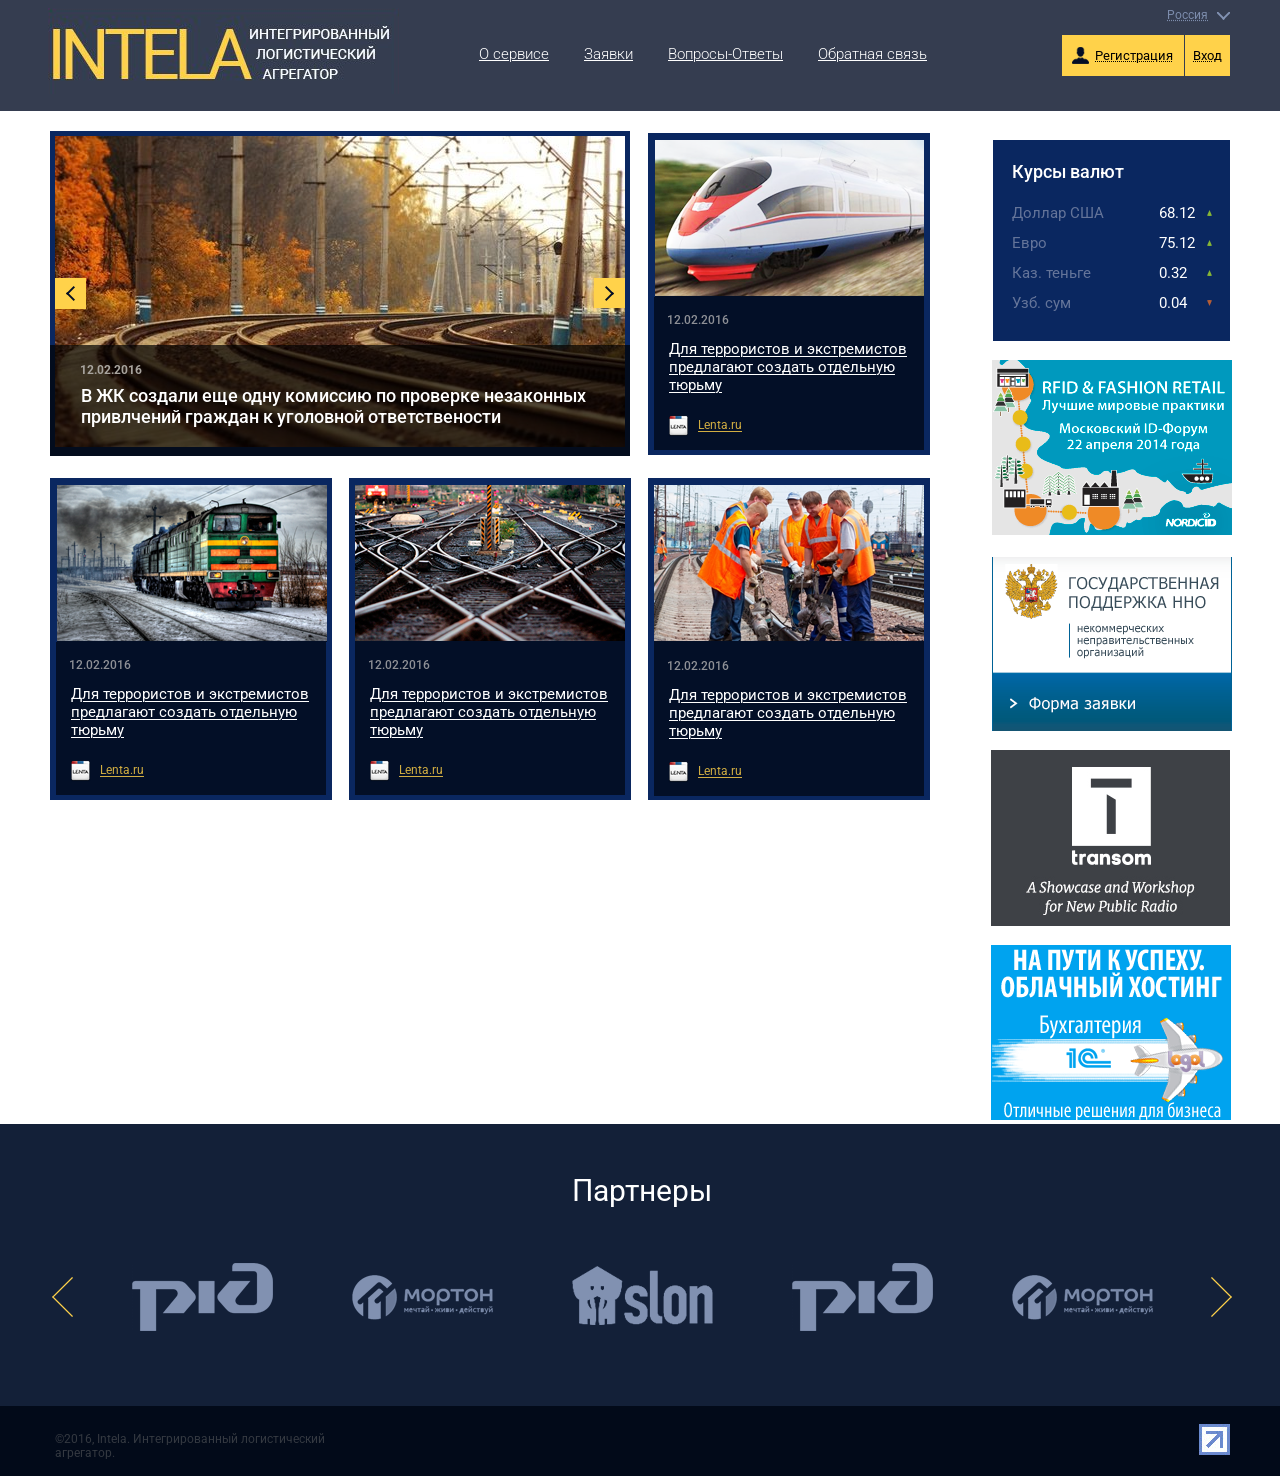
==== index.html @ 9fbe5896 "site" ====
<!DOCTYPE html>
<html>
    <head>
        <meta charset="UTF-8">
        <meta name="viewport" content="width=device-width, initial-scale=1.0">
        <title>Intela - главная</title>
        <link rel="stylesheet" href="./css/main.css">
        <link rel="preconnect" href="https://fonts.googleapis.com">
        <link rel="preconnect" href="https://fonts.gstatic.com" crossorigin>
        <link href="https://fonts.googleapis.com/css2?family=Roboto:ital,wght@0,100;0,300;0,400;0,500;0,700;0,900;1,100;1,300;1,400;1,500;1,700;1,900&display=swap" rel="stylesheet">
    </head>
    <body>
        <div class="page">
            <div class="page__header">
                <header class="header">
                    <div class="header__wrapper wrapper">
                        <div class="header__logo">
                            <div class="logo">
                                <a class="logo__link" href="#">
                                    <img src="./img/logo.png" alt="img" class="logo__image">
                                </a>
                            </div>
                        </div>
                        <div class="header__menu">
                            <ul class="menu">
                                <li class="menu__item">
                                    <a href="#" class="menu__link">О сервисе</a>
                                </li>
                                <li class="menu__item">
                                    <div class="menu__itemWrapper1">
                                        <a href="#" class="menu__link">Заявки</a>
                                    </div>
                                </li>
                                <li class="menu__item">
                                    <div class="menu__itemWrapper2">
                                        <a href="#" class="menu__link">Вопросы-Ответы</a>
                                    </div>
                                </li>
                                <li class="menu__item">
                                    <div class="menu__itemWrapper3">
                                        <a href="#" class="menu__link">Обратная связь</a>
                                    </div>
                                </li>
                            </ul>
                        </div>
                        <div class="header__right">
                            <div class="header__lang">
                                <div class="lang">
                                    <div class="lang__main">
                                        <div class="lang__title">Россия</div>
                                    </div>
                                    <div class="lang__dropdown">
                                        <div class=lang__linkContainer>
                                            <a href="#" class="lang__link"><b>Россия</b></a>
                                        </div>
                                        <div class=lang__linkContainer>
                                            <a href="#" class="lang__link"><del>Украина</del></a>
                                        </div>
                                        <div class=lang__linkContainer>
                                            <a href="#" class="lang__link">Кыргызстан</a>
                                        </div>
                                        <div class=lang__linkContainer>
                                            <a href="#" class="lang__link">Казахстан</a>
                                        </div>
                                    </div>
                                </div>
                            </div>
                            <div class="header-login">
                                <div class="header-login__sign-up">
                                    <a href="#" class="header-login__sign-up-link">Регистрация</a>
                                </div>
                                <div class="header-login__sign-in">
                                    <a href="#" class="header-login__sign-in-link">Вход</a>
                                </div>
                            </div>
                        </div>
                    </div>
                </header>
            </div>

            <div class="page__main">
                <div class="layout">
                    <div class="layout__main wrapper">
                        <div class="layout__content">
                            <div class="news-main">
                                <div class="news-main__first-line">
                                    <div class="news-card-large">
                                        <div class="news-card-large__slider">
                                            <a href="#">
                                                <img src="./img/arrow2.png" class="news-card-large__arrow1but2">
                                            </a>
                                            <a href="#">
                                                <img src="./img/arrow.png" class="news-card-large__arrow2but0">
                                            </a>
                                            <img src="./img/news1.png">
                                        </div>
                                        <div class="news-card-large__content">
                                            <div class="news-card-large__date">12.02.2016</div>
                                            <div class="news-card-large__text">
                                                <a href="#" class="news-card-large__textlink">
                                                    В ЖК создали еще одну комиссию по проверке незаконных привлчений граждан к уголовной ответствености
                                                </a>
                                            </div>
                                        </div>
                                    </div>

                                    <div class="news-card-small">
                                        <div class=news-card-small__container>
                                            <div class=news-card-small__container>
                                                <img src="./img/news2.png" class="news-card-small__img1">
                                            </div>
                                            <div class="news-card-small__content">
                                                <div class="news-card-small__date">12.02.2016</div>
                                                <div class="news-card-small__text">Для террористов и экстремистов предлагают создать отдельную тюрьму</div>
                                                <div class="news-card-small__link">
                                                    <a href="#" class="news-card-small__linkImg">
                                                        <img src="./img/logo2.png" class="news-card-small__linkImg1">
                                                    </a>
                                                    <div class="news-card-small__linkAcontainer">
                                                        <a href="#" class="news-card-small__linkA">Lenta.ru</a>
                                                    </div>
                                                </div>
                                            </div>
                                        </div>
                                    </div>
                                </div>

                                <div class="news-main__second-line">
                                    <div class="news-card-small">
                                        <div class=news-card-small__container>
                                            <div class=news-card-small__container>
                                                <img src="./img/news3.png" class="news-card-small__img1">
                                            </div>
                                            <div class="news-card-small__content">
                                                <div class="news-card-small__date">12.02.2016</div>
                                                <div class="news-card-small__text">Для террористов и экстремистов предлагают создать отдельную тюрьму</div>
                                                <div class="news-card-small__link">
                                                    <a href="#" class="news-card-small__linkImg">
                                                        <img src="./img/logo2.png" class="news-card-small__linkImg1">
                                                    </a>
                                                    <div class="news-card-small__linkAcontainer">
                                                        <a href="#" class="news-card-small__linkA">Lenta.ru</a>
                                                    </div>
                                                </div>
                                            </div>
                                        </div>
                                    </div>
                                    <div class="news-card-small">
                                        <div class=news-card-small__container>
                                            <div class=news-card-small__container>
                                                <img src="./img/news4.png" class="news-card-small__img1">
                                            </div>
                                            <div class="news-card-small__content">
                                                <div class="news-card-small__date">12.02.2016</div>
                                                <div class="news-card-small__text">Для террористов и экстремистов предлагают создать отдельную тюрьму</div>
                                                <div class="news-card-small__link">
                                                    <a href="#" class="news-card-small__linkImg">
                                                        <img src="./img/logo2.png" class="news-card-small__linkImg1">
                                                    </a>
                                                    <div class="news-card-small__linkAcontainer">
                                                        <a href="#" class="news-card-small__linkA">Lenta.ru</a>
                                                    </div>
                                                </div>
                                            </div>
                                        </div>
                                    </div>
                                    <div class="news-card-small">
                                        <div class=news-card-small__container>
                                            <div class=news-card-small__container>
                                                <img src="./img/news5.png" class="news-card-small__img1">
                                            </div>
                                            <div class="news-card-small__content">
                                                <div class="news-card-small__date">12.02.2016</div>
                                                <div class="news-card-small__text">Для террористов и экстремистов предлагают создать отдельную тюрьму</div>
                                                <div class="news-card-small__link">
                                                    <a href="#" class="news-card-small__linkImg">
                                                        <img src="./img/logo2.png" class="news-card-small__linkImg1">
                                                    </a>
                                                    <div class="news-card-small__linkAcontainer">
                                                        <a href="#" class="news-card-small__linkA">Lenta.ru</a>
                                                    </div>
                                                </div>
                                            </div>
                                        </div>
                                    </div>
                                </div>
                            </div>
                        </div>
                        <div class="layout__sidebar">
                            <div class="sidebar">
                                <div class="sidebar__Content">
                                    <div class="sidebar__Title">Курсы валют</div>
                                    <div class="sidebar__Rate">
                                        <ul>
                                            <li>Доллар США</li>
                                            <li>Евро</li>
                                            <li>Каз. теньге</li>
                                            <li>Узб. сум</li>
                                        </ul>
                                    </div>
                                    <div class="sidebar__RateNumbers">
                                        <ul>
                                            <li>68.12</li> <img src="./img/Shape 1.png" class="page__sidebarShape">
                                            <li>75.12</li> <img src="./img/Shape 1.png" class="page__sidebarShape">
                                            <li>0.32</li> <img src="./img/Shape 1.png" class="page__sidebarShape">
                                            <li>0.04</li> <img src="./img/Shape 2.png" class="page__sidebarShape">
                                        </ul>
                                    </div>
                                </div>
                            </div>
                            <div class="sidebar__sidebarAdList">
                                <div class="sidebar__sidebarAdList1">
                                    <div class="sidebar__Ad"><img src="./img/ad1.png"></div>
                                    <div class="sidebar__Ad1"><img src="./img/ad2.png"></div>
                                    <div class="sidebar__Ad2"><img src="./img/ad3.png"></div>
                                    <div class="sidebar__Ad3"><img src="./img/ad4.png"></div>
                                </div>
                            </div>
                        </div>
                    </div>
                </div>

                <div class="layout layout__partners">
                    <div class="layout__main-bottom wrapper">
                        <div class="partners-main">
                            <div class="partners__title">
                                Партнеры
                            </div>
                            <div class="partners">
                                <div class="arrow1">
                                    <a href="#">
                                        <img src="./img/strelochka.png">
                                    </a>
                                </div>
                                <div class="partners__logo">
                                    <a href="#">
                                        <img src="./img/logo3.png">
                                    </a>
                                </div>
                                <div class="partners__logo1">
                                    <a href="#">
                                        <img src="./img/logo4.png">
                                    </a>
                                </div>
                                <div class="partners__logo2">
                                    <a href="#">
                                        <img src="./img/logo5.png">
                                    </a>
                                </div>
                                <div class="partners__logo3">
                                    <a href="#">
                                        <img src="./img/logo3.png">
                                    </a>
                                </div>
                                <div class="partners__logo4">
                                    <a href="#">
                                        <img src="./img/logo4.png">
                                    </a>
                                </div>
                                <div class="arrow2">
                                    <a href="#">
                                        <img src="./img/strelohka2.png">
                                    </a>
                                </div>
                            </div>
                        </div>
                    </div>
                </div>
            </div>
            <div class="page__footer">
                <footer class="footer">
                    <div class="footer__wrapper wrapper">
                        <div class="copyright">
                            ©2016, Intela. Интегрированный логистический агрегатор.
                        </div>
                        <div class="strelochka3">
                            <a href="#">
                                <img src="./img/strelochka3.png">
                            </a>
                        </div>
                    </div>
                </footer>
            </div>
        </div>
    </body>
</html>
---- css/main.css ----
/*.roboto-regular {
  font-family: "Roboto", sans-serif;
  font-weight: 400;
  font-style: normal;
}
*/

*,
*::before,
*::after {
    box-sizing: border-box;
}

html,
body {
    margin: 0;
    height: 100%;
}

body {
    font-family: "Roboto", sans-serif;
    font-weight: 400;
    font-style: normal;
    font-size: 15px;
}

header {
    font-family: "Roboto", sans-serif;
    font-weight: 400;
    font-style: normal;
    font-size: 15px;
}

.page {
    display: flex;
    flex-direction: column;
    height: 100%;
}

.page__main {
    flex-grow: 1;
}

.layout__main {
    display: flex;
    justify-content: space-between;
    padding-top: 20px;
}

.layout__content {
    width: 880px;
}

.layout__sidebar {
    width: 240px;
}

.header {
    background-color: #353d50;
    color: #fff;
    padding-bottom: 13px;
}

.wrapper {
    width: 1180px;
    margin: auto;
    display: flex;
}

.header__wrapper {
    display: flex;
}

.header__logo {
    margin-top: 8px;
    margin-left: -2px;
    margin-right: 75px;
}

.header__menu {
    margin-top: 40px;
    font-weight: 300;
}

.header__right {
    margin-left: auto;
    display: flex;
    margin-top: 7px;
    flex-direction: column;
}

.header__lang {
    margin-left: auto;
    margin-bottom: 26px;
}

.menu {
    padding: 0;
    margin: 0;
    list-style: none;
    display: flex;
}

.menu__link {
    color: inherit;
    display: inline-block;
    padding: 5px;
    text-decoration: underline 0.2px;
}

.menu__link:hover {
    text-decoration: none;
}

.menu__itemWrapper1 {
    padding-left: 25px;
}

.menu__itemWrapper2 {
    padding-left: 25px;
}

.menu__itemWrapper3 {
    padding-left: 25px;
}

.header-login {
    display: flex;
    font-size: 13px;
}

.header-login__sign-up-link {
    color: inherit;
    color: black;
    margin-right: 1px;
    padding: 13px 11px;
    padding-left: 33px;
    background: #FFD24A url('../img/user.png') 7px 7px no-repeat;
    text-decoration: dotted underline 1px;
}

.header-login__sign-up-link:hover {
    text-decoration: none;
}

.header-login__sign-in-link {
    color: inherit;
    color: black;
    background-color: #FFD24A;
    padding: 13px 8px;
    text-decoration: dotted underline 1px;
}

.header-login__sign-in-link:hover {
    text-decoration: none;
}

.lang {
    padding-top: 1px;
    padding-right: 22px;
    position: relative;
    background: transparent url('../img/chevron.png') right 5px no-repeat;
    cursor: pointer;
}


.lang__main {
    font-size: 12px;
    text-decoration: dotted underline #7D8DAD;
    color: #7D8DAD;

}

.lang__main:hover {
    color: white;
    text-decoration: dotted underline white;

}

.lang:hover {
    background: transparent url('../img/rotated__chevron.png') right 5px no-repeat;
}

.lang:hover .lang__dropdown {
    display: block;
    background: white;
    border-color: black;
    position: absolute;
    padding: 5px;
}

.lang__dropdown {
    display: none;

}

.lang__link {
    color: inherit;
    color: black;
    border-color: black;
    padding: 5px;
    text-decoration: none;
}

.lang__linkContainer:hover {
    background-color: #f1f1f1
}

.page__news {
    margin-left: 363px;
    margin-top: 27px;
    display: flex;
}

.page__newsHeader {
    display: flex;
    padding-top: 1px;
}

.page__newsFooter {
    display: flex;
}

.news-card-small {
    width: 282px;
    height: 322px;
    color: white;
    padding: 6px;
    background: #0A2760;
    margin-top: 2px;
}

.page__news4 {
    margin-left: 23px;
}

.page__news5 {
    margin-left: 20px;
}

.page__allRequestsLink {
    color: #FFD24A;
    text-decoration: underline 0.5px;
}

.page__allRequests {
    font-family: "Roboto", sans-serif;
    font-weight: 400;
    font-style: normal;
    font-size: 15px;
    margin-top: 754px;
    margin-left: 653px;
    position: absolute;
}
.page__allRequestsLink:hover {
    color: #FFD24A;
    text-decoration: none;
}
.page__latestRequestsLink {
}
.page__latestRequests {
    position: absolute;
    margin-top: 799px;
    margin-left: 364px;
}
 .page {
    display: flex;
 }


.news-card-large {
    position: relative;
    background: #0A2760;
}

.news-card-large__content {
    position: absolute;
    left: 0;
    bottom: 0;
    width: 100%;
    background-color: rgba(0, 0, 0, 0.7); 
    padding: 10px 10px 18px 10px;
    font-family: "Roboto", sans-serif;
    font-weight: 400;
    font-style: normal;
    padding-top: 18px;
}

.news-card-large__textlink,
.news-card-large__textlink:hover,
.news-card-large__textlink:active,
.news-card-large__textlink:visited {
    color: #fff;
}

.news-card-large__date {
    color: #A8A49E;
    font-size: 12px;
    font-weight: 700;
    padding-left: 20px;
    padding-bottom: 8px;
}

.news-card-large__slider {
    padding: 5px;
}

.news-card-large__text {
    font-family: "Roboto", sans-serif;
    font-weight: 500;
    font-style: normal;
    font-size: 18px;
    padding-bottom: 11px;
    padding-left: 21px;
}

.news-card-large__arrow1but2 {
    position: absolute;
    margin-top: 141px;
}

.news-card-large__arrow2but0 {
    position: absolute;
    margin-left: 538px;
    margin-top: 141px;
}

.news-card-small__content {
    background-color: #030F27;
    width: 270px;
    height: 149px;
    padding-left: 13px;
    padding-top: 12px;
}

.news-card-small__linkA {
    color:#D1AD42;
    text-decoration: underline 0.5px;
    text-underline-offset: 2px;
    font-size: 12px;
}

.news-card-small__text {
    text-decoration: underline 0.5px;
    color: white;
    text-underline-offset: 2px;
    font-size: 15px;
    padding-top: 13px;
    padding-left: 2px;
}

.news-card-small__container:{
    background-color: #0A2760;
}

.news-card-small__img1 {
    margin-left: 0px;
    margin-top: 0px;
}

.news-card-small__date {
    font-size: 12px;
    color: #8E9096;
    font-weight: 500;
}

.news-card-small__linkAcontainer {
    position: absolute;
    width: 45px;
    padding-left: 31px;
    padding-top: 21px;
}

.news-card-small__linkImg {
    position: absolute;
    padding-top: 21px;
    padding-left: 1px;
}

.news-card-small__container {
    background: #030F27;
}

.page__sidebar {
    margin-top: 13px;
    margin-left: 21px;
}

.sidebar {
    height: 201px;
    background: #0A2760;
    color: white;
    font-size: 15px;
    margin-top: 9px;
    margin-left: 3px;
}

.sidebar__Rate {
    color: #647499;
    padding-top: 1px;
    margin-left: -21px;
    line-height: 2;
}

.sidebar__Title {
    font-size: 18px;
    font-weight: 500;
    padding-top: 21px;
    padding-left: 19px;
}

.sidebar__RateNumbers {
    position: absolute;
    margin-top: -150px;
    margin-left: 126px;
    line-height: 2;
}

.page__sidebarShape {
    position: absolute;
    padding-left: 48px;
    margin-top: -18px;
}

li {
    list-style-type: none;
}

.sidevar__AdList {
    margin-top: 3px;
}

.sidebar__Ad {
    list-style-type: none;
    margin-top: 17px;
    margin-left: 2px;
}

.sidebar__Ad1 {
    list-style-type: none;
    padding-top: 18px;
    margin-left: 2px;
}

.sidebar__Ad2 {
    list-style-type: none;
    padding-top: 15px;
}

.sidebar__Ad3 {
    list-style-type: none;
    padding-top: 14px
}

.news-main__first-line {
    display: flex;
    justify-content: space-between;
    margin-bottom: 20px;
}

.news-main__second-line {
    display: flex;
    justify-content: space-between;
}

.footer {
    background-color: #020A19;
    color: #343941;
    padding: 10px;
    height: 70px;
}

.partners__title{
    color: white;
    padding-left: 522px;
    padding-top: 49px;
    font-size: 30px;
}

.layout__main-bottom.wrapper{
    background: #132038;
}

a{
    text-decoration: none;
}

.layout__partners{
    background-color: #132038;
    height: 282px;
}
.partners{
    padding-top: 55px;
    padding-left: 2px;
    display: flex;
}

.arrow1{
    padding-top: 14px;
}

.partners__logo{
    padding-left: 59px;
}

.partners__logo1{
    padding-left: 79px;
    padding-top: 12px;
}

.partners__logo2{
    padding-left: 79px;
    padding-top: 3px;
}

.partners__logo3{
    padding-left: 79px;
}

.partners__logo4{
    padding-left: 79px;
    padding-top: 12px;
}

.arrow2{
    padding-left: 58px;
    padding-top: 14px;
}

.page__footer{
    height: 70px;
}

.strelochka3{
    padding-left: 815px;
    padding-top: 8px;
}

.copyright{
    font-size: 12px;
    padding-left: 5px;
    padding-top: 16px;
}
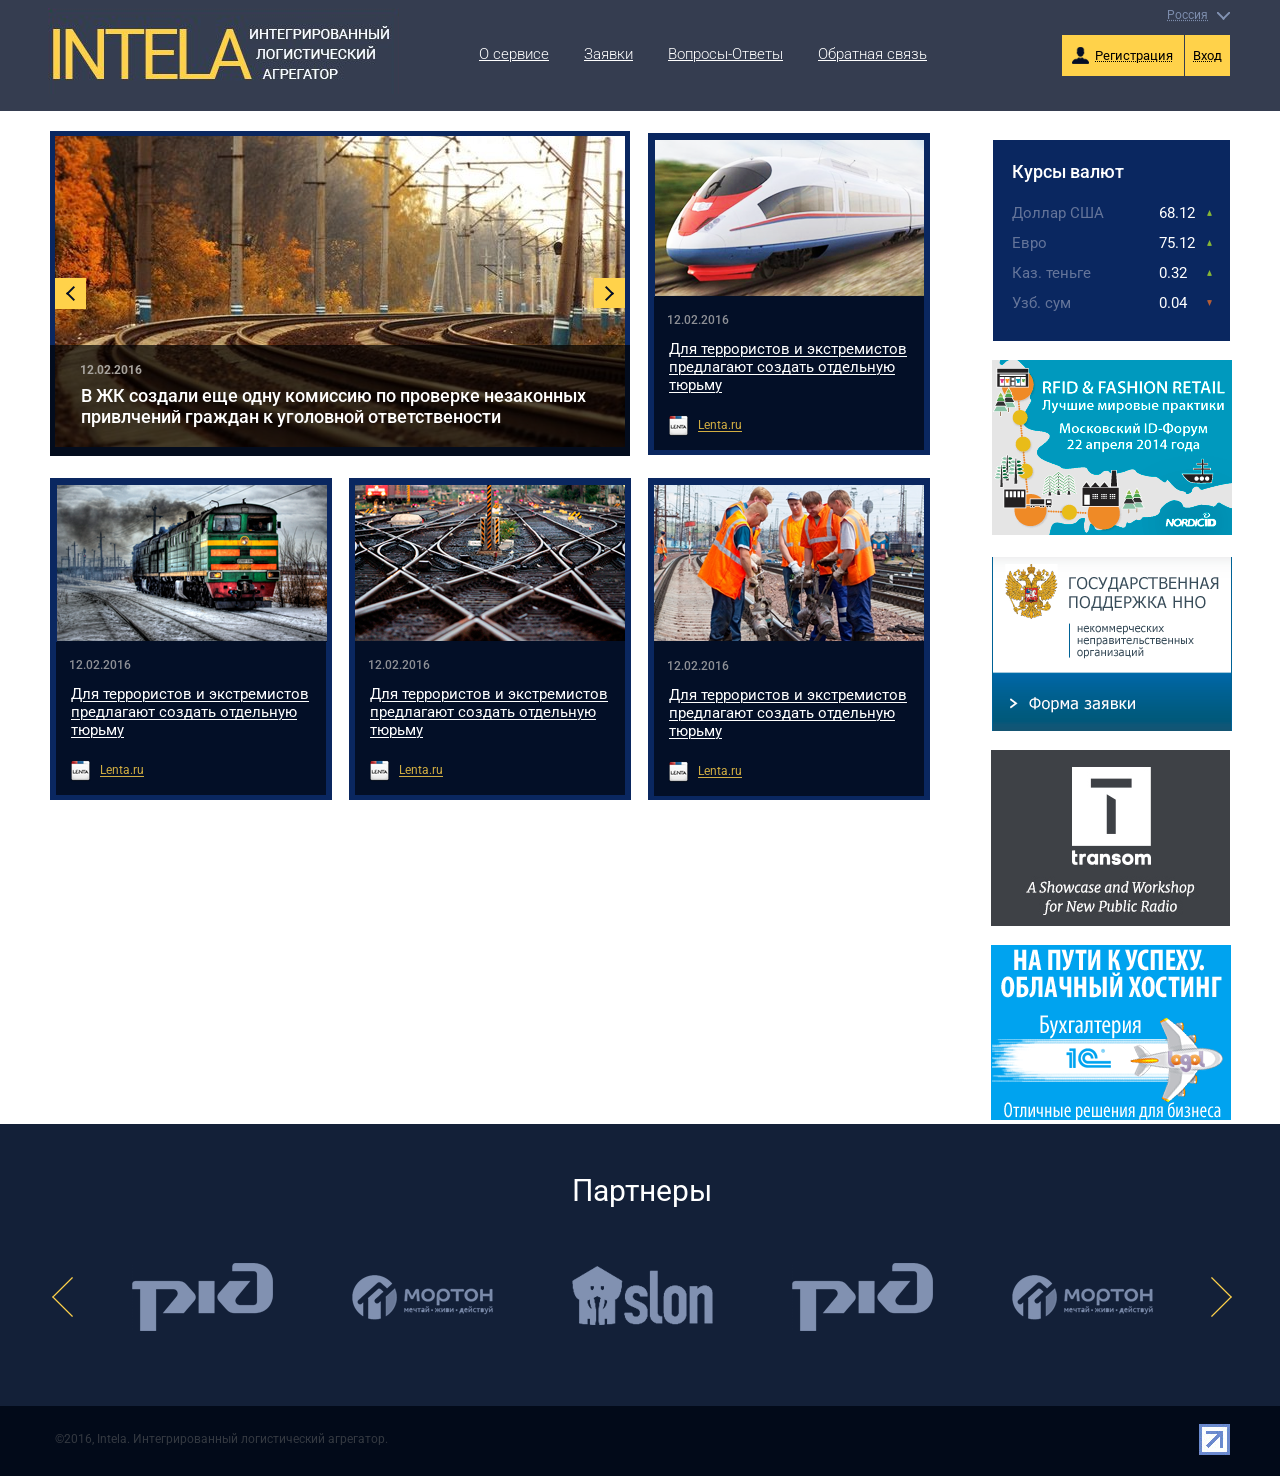
==== commit 7c5d44ce: "startRWD" ====
--- a/index.html
+++ b/index.html
@@ -2,6 +2,7 @@
 <html>
     <head>
         <meta charset="UTF-8">
+        <meta name="viewport" content="width=device-width, initial-scale=1.0">
         <meta name="viewport" content="width=device-width, initial-scale=1.0">
         <title>Intela - главная</title>
         <link rel="stylesheet" href="./css/main.css">
--- a/css/main.css
+++ b/css/main.css
@@ -4,6 +4,40 @@
   font-style: normal;
 }
 */
+
+.col-1 {width: 8.33%;}
+.col-2 {width: 16.66%;}
+.col-3 {width: 25%;}
+.col-4 {width: 33.33%;}
+.col-5 {width: 41.66%;}
+.col-6 {width: 50%;}
+.col-7 {width: 58.33%;}
+.col-8 {width: 66.66%;}
+.col-9 {width: 75%;}
+.col-10 {width: 83.33%;}
+.col-11 {width: 91.66%;}
+.col-12 {width: 100%;}
+
+@media only screen and (max-width: 768px) {
+  /* For mobile phones: */
+  [class*="col-"] {
+    width: 100%;
+  }
+  div.header__menu{
+    display: none;
+  }
+  div.header__logo{
+        padding: 0px 0px 0px 30px;
+  }
+  div.header__right{
+    margin: auto;
+    padding-right: 400px;
+  }
+}
+
+* {
+  box-sizing: border-box;
+}
 
 *,
 *::before,
@@ -65,6 +99,7 @@
     width: 1180px;
     margin: auto;
     display: flex;
+    justify-content: space-between;
 }
 
 .header__wrapper {
@@ -532,7 +567,6 @@
 }
 
 .strelochka3{
-    padding-left: 815px;
     padding-top: 8px;
 }
 
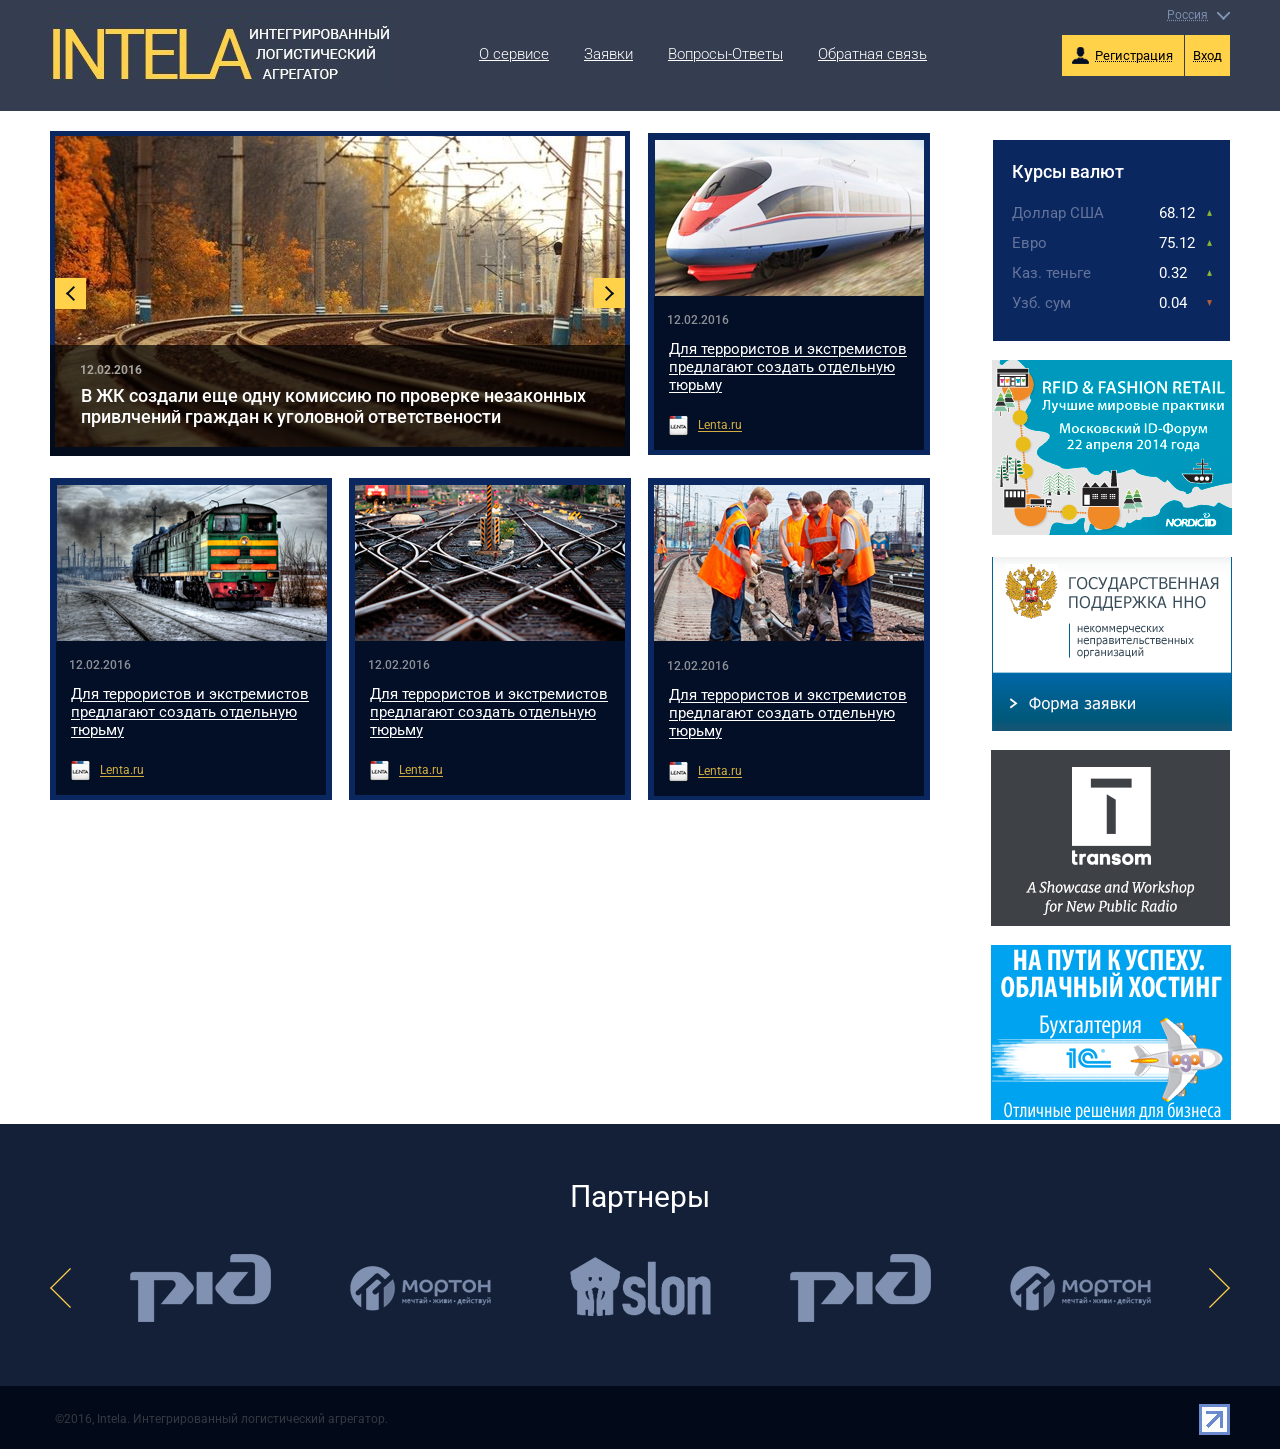
==== commit f2418627: "media fixes" ====
--- a/index.html
+++ b/index.html
@@ -3,12 +3,9 @@
     <head>
         <meta charset="UTF-8">
         <meta name="viewport" content="width=device-width, initial-scale=1.0">
-        <meta name="viewport" content="width=device-width, initial-scale=1.0">
         <title>Intela - главная</title>
+        <link href="https://fonts.googleapis.com/css2?family=Roboto:ital,wght@0,100;0,300;0,400;0,500;0,700;0,900;1,100;1,300;1,400;1,500;1,700;1,900&display=swap" rel="stylesheet">
         <link rel="stylesheet" href="./css/main.css">
-        <link rel="preconnect" href="https://fonts.googleapis.com">
-        <link rel="preconnect" href="https://fonts.gstatic.com" crossorigin>
-        <link href="https://fonts.googleapis.com/css2?family=Roboto:ital,wght@0,100;0,300;0,400;0,500;0,700;0,900;1,100;1,300;1,400;1,500;1,700;1,900&display=swap" rel="stylesheet">
     </head>
     <body>
         <div class="page">
--- a/css/main.css
+++ b/css/main.css
@@ -5,7 +5,533 @@
 }
 */
 
-.col-1 {width: 8.33%;}
+*,
+*::before,
+*::after {
+    box-sizing: border-box;
+}
+
+html,
+body {
+    margin: 0;
+    height: 100%;
+}
+
+body {
+    font-family: "Roboto", sans-serif;
+    font-weight: 400;
+    font-style: normal;
+    font-size: 15px;
+}
+
+a {
+    text-decoration: none;
+}
+
+.wrapper {
+    width: 1200px;
+    margin: auto;
+    display: flex;
+    justify-content: space-between;
+    padding: 0 10px;
+}
+
+.page {
+    display: flex;
+    flex-direction: column;
+    height: 100%;
+}
+
+.page__main {
+    flex-grow: 1;
+}
+
+.layout__main {
+    display: flex;
+    justify-content: space-between;
+    padding-top: 20px;
+}
+
+.layout__content {
+    width: 880px;
+}
+
+.layout__sidebar {
+    width: 240px;
+}
+
+.header {
+    background-color: #353d50;
+    color: #fff;
+    padding-bottom: 13px;
+}
+
+.header__wrapper {
+    display: flex;
+}
+
+.header__logo {
+    margin-top: 8px;
+    margin-left: -2px;
+    margin-right: 75px;
+}
+
+.header__menu {
+    margin-top: 40px;
+    font-weight: 300;
+}
+
+.header__right {
+    margin-left: auto;
+    display: flex;
+    margin-top: 7px;
+    flex-direction: column;
+}
+
+.header__lang {
+    margin-left: auto;
+    margin-bottom: 26px;
+}
+
+.menu {
+    padding: 0;
+    margin: 0;
+    list-style: none;
+    display: flex;
+}
+
+.menu__link {
+    color: inherit;
+    display: inline-block;
+    padding: 5px;
+    text-decoration: underline 0.2px;
+}
+
+.menu__link:hover {
+    text-decoration: none;
+}
+
+.menu__itemWrapper1 {
+    padding-left: 25px;
+}
+
+.menu__itemWrapper2 {
+    padding-left: 25px;
+}
+
+.menu__itemWrapper3 {
+    padding-left: 25px;
+}
+
+.header-login {
+    display: flex;
+    font-size: 13px;
+}
+
+.header-login__sign-up-link {
+    color: inherit;
+    color: black;
+    margin-right: 1px;
+    padding: 13px 11px;
+    padding-left: 33px;
+    background: #FFD24A url('../img/user.png') 7px 7px no-repeat;
+    text-decoration: dotted underline 1px;
+}
+
+.header-login__sign-up-link:hover {
+    text-decoration: none;
+}
+
+.header-login__sign-in-link {
+    color: inherit;
+    color: black;
+    background-color: #FFD24A;
+    padding: 13px 8px;
+    text-decoration: dotted underline 1px;
+}
+
+.header-login__sign-in-link:hover {
+    text-decoration: none;
+}
+
+.lang {
+    padding-top: 1px;
+    padding-right: 22px;
+    position: relative;
+    background: transparent url('../img/chevron.png') right 5px no-repeat;
+    cursor: pointer;
+}
+
+
+.lang__main {
+    font-size: 12px;
+    text-decoration: dotted underline #7D8DAD;
+    color: #7D8DAD;
+
+}
+
+.lang__main:hover {
+    color: white;
+    text-decoration: dotted underline white;
+
+}
+
+.lang:hover {
+    background: transparent url('../img/rotated__chevron.png') right 5px no-repeat;
+}
+
+.lang:hover .lang__dropdown {
+    display: block;
+    background: white;
+    border-color: black;
+    position: absolute;
+    padding: 5px;
+}
+
+.lang__dropdown {
+    display: none;
+
+}
+
+.lang__link {
+    color: inherit;
+    color: black;
+    border-color: black;
+    padding: 5px;
+    text-decoration: none;
+}
+
+.lang__linkContainer:hover {
+    background-color: #f1f1f1
+}
+
+.page__news {
+    margin-left: 363px;
+    margin-top: 27px;
+    display: flex;
+}
+
+.page__newsHeader {
+    display: flex;
+    padding-top: 1px;
+}
+
+.page__newsFooter {
+    display: flex;
+}
+
+.news-card-small {
+    width: 282px;
+    height: 322px;
+    color: white;
+    padding: 6px;
+    background: #0A2760;
+    margin-top: 2px;
+}
+
+.page__news4 {
+    margin-left: 23px;
+}
+
+.page__news5 {
+    margin-left: 20px;
+}
+
+.page__allRequestsLink {
+    color: #FFD24A;
+    text-decoration: underline 0.5px;
+}
+
+.page__allRequests {
+    font-family: "Roboto", sans-serif;
+    font-weight: 400;
+    font-style: normal;
+    font-size: 15px;
+    margin-top: 754px;
+    margin-left: 653px;
+    position: absolute;
+}
+.page__allRequestsLink:hover {
+    color: #FFD24A;
+    text-decoration: none;
+}
+.page__latestRequestsLink {
+}
+.page__latestRequests {
+    position: absolute;
+    margin-top: 799px;
+    margin-left: 364px;
+}
+
+.news-card-large {
+    position: relative;
+    background: #0A2760;
+}
+
+.news-card-large__content {
+    position: absolute;
+    left: 0;
+    bottom: 0;
+    width: 100%;
+    background-color: rgba(0, 0, 0, 0.7); 
+    padding: 10px 10px 18px 10px;
+    font-family: "Roboto", sans-serif;
+    font-weight: 400;
+    font-style: normal;
+    padding-top: 18px;
+}
+
+.news-card-large__textlink,
+.news-card-large__textlink:hover,
+.news-card-large__textlink:active,
+.news-card-large__textlink:visited {
+    color: #fff;
+}
+
+.news-card-large__date {
+    color: #A8A49E;
+    font-size: 12px;
+    font-weight: 700;
+    padding-left: 20px;
+    padding-bottom: 8px;
+}
+
+.news-card-large__slider {
+    padding: 5px;
+}
+
+.news-card-large__text {
+    font-family: "Roboto", sans-serif;
+    font-weight: 500;
+    font-style: normal;
+    font-size: 18px;
+    padding-bottom: 11px;
+    padding-left: 21px;
+}
+
+.news-card-large__arrow1but2 {
+    position: absolute;
+    margin-top: 141px;
+}
+
+.news-card-large__arrow2but0 {
+    position: absolute;
+    margin-left: 538px;
+    margin-top: 141px;
+}
+
+.news-card-small__content {
+    background-color: #030F27;
+    width: 270px;
+    height: 149px;
+    padding-left: 13px;
+    padding-top: 12px;
+}
+
+.news-card-small__linkA {
+    color:#D1AD42;
+    text-decoration: underline 0.5px;
+    text-underline-offset: 2px;
+    font-size: 12px;
+}
+
+.news-card-small__text {
+    text-decoration: underline 0.5px;
+    color: white;
+    text-underline-offset: 2px;
+    font-size: 15px;
+    padding-top: 13px;
+    padding-left: 2px;
+}
+
+.news-card-small__container:{
+    background-color: #0A2760;
+}
+
+.news-card-small__img1 {
+    margin-left: 0px;
+    margin-top: 0px;
+}
+
+.news-card-small__date {
+    font-size: 12px;
+    color: #8E9096;
+    font-weight: 500;
+}
+
+.news-card-small__linkAcontainer {
+    position: absolute;
+    width: 45px;
+    padding-left: 31px;
+    padding-top: 21px;
+}
+
+.news-card-small__linkImg {
+    position: absolute;
+    padding-top: 21px;
+    padding-left: 1px;
+}
+
+.news-card-small__container {
+    background: #030F27;
+}
+
+.page__sidebar {
+    margin-top: 13px;
+    margin-left: 21px;
+}
+
+.sidebar {
+    height: 201px;
+    background: #0A2760;
+    color: white;
+    font-size: 15px;
+    margin-top: 9px;
+    margin-left: 3px;
+}
+
+.sidebar__Rate {
+    color: #647499;
+    padding-top: 1px;
+    margin-left: -21px;
+    line-height: 2;
+}
+
+.sidebar__Title {
+    font-size: 18px;
+    font-weight: 500;
+    padding-top: 21px;
+    padding-left: 19px;
+}
+
+.sidebar__RateNumbers {
+    position: absolute;
+    margin-top: -150px;
+    margin-left: 126px;
+    line-height: 2;
+}
+
+.page__sidebarShape {
+    position: absolute;
+    padding-left: 48px;
+    margin-top: -18px;
+}
+
+li {
+    list-style-type: none;
+}
+
+.sidevar__AdList {
+    margin-top: 3px;
+}
+
+.sidebar__Ad {
+    list-style-type: none;
+    margin-top: 17px;
+    margin-left: 2px;
+}
+
+.sidebar__Ad1 {
+    list-style-type: none;
+    padding-top: 18px;
+    margin-left: 2px;
+}
+
+.sidebar__Ad2 {
+    list-style-type: none;
+    padding-top: 15px;
+}
+
+.sidebar__Ad3 {
+    list-style-type: none;
+    padding-top: 14px
+}
+
+.news-main__first-line {
+    display: flex;
+    justify-content: space-between;
+    margin-bottom: 20px;
+}
+
+.news-main__second-line {
+    display: flex;
+    justify-content: space-between;
+}
+
+.footer {
+    background-color: #020A19;
+    color: #343941;
+    padding: 10px 0;
+}
+
+.partners__title {
+    color: white;
+    font-size: 30px;
+    margin-bottom: 40px;
+    text-align: center;
+}
+
+.layout__main-bottom.wrapper {
+    background: #132038;
+}
+
+.layout__partners {
+    background-color: #132038;
+    padding-top: 55px;
+    padding-bottom: 60px;
+}
+
+.partners {
+    display: flex;
+}
+
+.arrow1 {
+    padding-top: 14px;
+}
+
+.partners__logo {
+    padding-left: 59px;
+}
+
+.partners__logo1 {
+    padding-left: 79px;
+    padding-top: 12px;
+}
+
+.partners__logo2 {
+    padding-left: 79px;
+    padding-top: 3px;
+}
+
+.partners__logo3 {
+    padding-left: 79px;
+}
+
+.partners__logo4 {
+    padding-left: 79px;
+    padding-top: 12px;
+}
+
+.arrow2 {
+    padding-left: 58px;
+    padding-top: 14px;
+}
+
+.strelochka3 {
+    padding-top: 8px;
+}
+
+.copyright {
+    font-size: 12px;
+    padding-left: 5px;
+    padding-top: 16px;
+}
+
+/*
+    Эти col нужны только для нашей админки, т.к она никогда не меняется
+    На реальном сайте дизайнер нарисует так, что никакие колонки глобально не помогут
+*/
+/*.col-1 {width: 8.33%;}
 .col-2 {width: 16.66%;}
 .col-3 {width: 25%;}
 .col-4 {width: 33.33%;}
@@ -16,562 +542,26 @@
 .col-9 {width: 75%;}
 .col-10 {width: 83.33%;}
 .col-11 {width: 91.66%;}
-.col-12 {width: 100%;}
-
-@media only screen and (max-width: 768px) {
-  /* For mobile phones: */
-  [class*="col-"] {
-    width: 100%;
-  }
-  div.header__menu{
-    display: none;
-  }
-  div.header__logo{
-        padding: 0px 0px 0px 30px;
-  }
-  div.header__right{
-    margin: auto;
-    padding-right: 400px;
-  }
-}
-
-* {
-  box-sizing: border-box;
-}
-
-*,
-*::before,
-*::after {
-    box-sizing: border-box;
-}
-
-html,
-body {
-    margin: 0;
-    height: 100%;
-}
-
-body {
-    font-family: "Roboto", sans-serif;
-    font-weight: 400;
-    font-style: normal;
-    font-size: 15px;
-}
-
-header {
-    font-family: "Roboto", sans-serif;
-    font-weight: 400;
-    font-style: normal;
-    font-size: 15px;
-}
-
-.page {
-    display: flex;
-    flex-direction: column;
-    height: 100%;
-}
-
-.page__main {
-    flex-grow: 1;
-}
-
-.layout__main {
-    display: flex;
-    justify-content: space-between;
-    padding-top: 20px;
-}
-
-.layout__content {
-    width: 880px;
-}
-
-.layout__sidebar {
-    width: 240px;
-}
-
-.header {
-    background-color: #353d50;
-    color: #fff;
-    padding-bottom: 13px;
-}
-
-.wrapper {
-    width: 1180px;
-    margin: auto;
-    display: flex;
-    justify-content: space-between;
-}
-
-.header__wrapper {
-    display: flex;
-}
-
-.header__logo {
-    margin-top: 8px;
-    margin-left: -2px;
-    margin-right: 75px;
-}
-
-.header__menu {
-    margin-top: 40px;
-    font-weight: 300;
-}
-
-.header__right {
-    margin-left: auto;
-    display: flex;
-    margin-top: 7px;
-    flex-direction: column;
-}
-
-.header__lang {
-    margin-left: auto;
-    margin-bottom: 26px;
-}
-
-.menu {
-    padding: 0;
-    margin: 0;
-    list-style: none;
-    display: flex;
-}
-
-.menu__link {
-    color: inherit;
-    display: inline-block;
-    padding: 5px;
-    text-decoration: underline 0.2px;
-}
-
-.menu__link:hover {
-    text-decoration: none;
-}
-
-.menu__itemWrapper1 {
-    padding-left: 25px;
-}
-
-.menu__itemWrapper2 {
-    padding-left: 25px;
-}
-
-.menu__itemWrapper3 {
-    padding-left: 25px;
-}
-
-.header-login {
-    display: flex;
-    font-size: 13px;
-}
-
-.header-login__sign-up-link {
-    color: inherit;
-    color: black;
-    margin-right: 1px;
-    padding: 13px 11px;
-    padding-left: 33px;
-    background: #FFD24A url('../img/user.png') 7px 7px no-repeat;
-    text-decoration: dotted underline 1px;
-}
-
-.header-login__sign-up-link:hover {
-    text-decoration: none;
-}
-
-.header-login__sign-in-link {
-    color: inherit;
-    color: black;
-    background-color: #FFD24A;
-    padding: 13px 8px;
-    text-decoration: dotted underline 1px;
-}
-
-.header-login__sign-in-link:hover {
-    text-decoration: none;
-}
-
-.lang {
-    padding-top: 1px;
-    padding-right: 22px;
-    position: relative;
-    background: transparent url('../img/chevron.png') right 5px no-repeat;
-    cursor: pointer;
-}
-
-
-.lang__main {
-    font-size: 12px;
-    text-decoration: dotted underline #7D8DAD;
-    color: #7D8DAD;
-
-}
-
-.lang__main:hover {
-    color: white;
-    text-decoration: dotted underline white;
-
-}
-
-.lang:hover {
-    background: transparent url('../img/rotated__chevron.png') right 5px no-repeat;
-}
-
-.lang:hover .lang__dropdown {
-    display: block;
-    background: white;
-    border-color: black;
-    position: absolute;
-    padding: 5px;
-}
-
-.lang__dropdown {
-    display: none;
-
-}
-
-.lang__link {
-    color: inherit;
-    color: black;
-    border-color: black;
-    padding: 5px;
-    text-decoration: none;
-}
-
-.lang__linkContainer:hover {
-    background-color: #f1f1f1
-}
-
-.page__news {
-    margin-left: 363px;
-    margin-top: 27px;
-    display: flex;
-}
-
-.page__newsHeader {
-    display: flex;
-    padding-top: 1px;
-}
-
-.page__newsFooter {
-    display: flex;
-}
-
-.news-card-small {
-    width: 282px;
-    height: 322px;
-    color: white;
-    padding: 6px;
-    background: #0A2760;
-    margin-top: 2px;
-}
-
-.page__news4 {
-    margin-left: 23px;
-}
-
-.page__news5 {
-    margin-left: 20px;
-}
-
-.page__allRequestsLink {
-    color: #FFD24A;
-    text-decoration: underline 0.5px;
-}
-
-.page__allRequests {
-    font-family: "Roboto", sans-serif;
-    font-weight: 400;
-    font-style: normal;
-    font-size: 15px;
-    margin-top: 754px;
-    margin-left: 653px;
-    position: absolute;
-}
-.page__allRequestsLink:hover {
-    color: #FFD24A;
-    text-decoration: none;
-}
-.page__latestRequestsLink {
-}
-.page__latestRequests {
-    position: absolute;
-    margin-top: 799px;
-    margin-left: 364px;
-}
- .page {
-    display: flex;
- }
-
-
-.news-card-large {
-    position: relative;
-    background: #0A2760;
-}
-
-.news-card-large__content {
-    position: absolute;
-    left: 0;
-    bottom: 0;
-    width: 100%;
-    background-color: rgba(0, 0, 0, 0.7); 
-    padding: 10px 10px 18px 10px;
-    font-family: "Roboto", sans-serif;
-    font-weight: 400;
-    font-style: normal;
-    padding-top: 18px;
-}
-
-.news-card-large__textlink,
-.news-card-large__textlink:hover,
-.news-card-large__textlink:active,
-.news-card-large__textlink:visited {
-    color: #fff;
-}
-
-.news-card-large__date {
-    color: #A8A49E;
-    font-size: 12px;
-    font-weight: 700;
-    padding-left: 20px;
-    padding-bottom: 8px;
-}
-
-.news-card-large__slider {
-    padding: 5px;
-}
-
-.news-card-large__text {
-    font-family: "Roboto", sans-serif;
-    font-weight: 500;
-    font-style: normal;
-    font-size: 18px;
-    padding-bottom: 11px;
-    padding-left: 21px;
-}
-
-.news-card-large__arrow1but2 {
-    position: absolute;
-    margin-top: 141px;
-}
-
-.news-card-large__arrow2but0 {
-    position: absolute;
-    margin-left: 538px;
-    margin-top: 141px;
-}
-
-.news-card-small__content {
-    background-color: #030F27;
-    width: 270px;
-    height: 149px;
-    padding-left: 13px;
-    padding-top: 12px;
-}
-
-.news-card-small__linkA {
-    color:#D1AD42;
-    text-decoration: underline 0.5px;
-    text-underline-offset: 2px;
-    font-size: 12px;
-}
-
-.news-card-small__text {
-    text-decoration: underline 0.5px;
-    color: white;
-    text-underline-offset: 2px;
-    font-size: 15px;
-    padding-top: 13px;
-    padding-left: 2px;
-}
-
-.news-card-small__container:{
-    background-color: #0A2760;
-}
-
-.news-card-small__img1 {
-    margin-left: 0px;
-    margin-top: 0px;
-}
-
-.news-card-small__date {
-    font-size: 12px;
-    color: #8E9096;
-    font-weight: 500;
-}
-
-.news-card-small__linkAcontainer {
-    position: absolute;
-    width: 45px;
-    padding-left: 31px;
-    padding-top: 21px;
-}
-
-.news-card-small__linkImg {
-    position: absolute;
-    padding-top: 21px;
-    padding-left: 1px;
-}
-
-.news-card-small__container {
-    background: #030F27;
-}
-
-.page__sidebar {
-    margin-top: 13px;
-    margin-left: 21px;
-}
-
-.sidebar {
-    height: 201px;
-    background: #0A2760;
-    color: white;
-    font-size: 15px;
-    margin-top: 9px;
-    margin-left: 3px;
-}
-
-.sidebar__Rate {
-    color: #647499;
-    padding-top: 1px;
-    margin-left: -21px;
-    line-height: 2;
-}
-
-.sidebar__Title {
-    font-size: 18px;
-    font-weight: 500;
-    padding-top: 21px;
-    padding-left: 19px;
-}
-
-.sidebar__RateNumbers {
-    position: absolute;
-    margin-top: -150px;
-    margin-left: 126px;
-    line-height: 2;
-}
-
-.page__sidebarShape {
-    position: absolute;
-    padding-left: 48px;
-    margin-top: -18px;
-}
-
-li {
-    list-style-type: none;
-}
-
-.sidevar__AdList {
-    margin-top: 3px;
-}
-
-.sidebar__Ad {
-    list-style-type: none;
-    margin-top: 17px;
-    margin-left: 2px;
-}
-
-.sidebar__Ad1 {
-    list-style-type: none;
-    padding-top: 18px;
-    margin-left: 2px;
-}
-
-.sidebar__Ad2 {
-    list-style-type: none;
-    padding-top: 15px;
-}
-
-.sidebar__Ad3 {
-    list-style-type: none;
-    padding-top: 14px
-}
-
-.news-main__first-line {
-    display: flex;
-    justify-content: space-between;
-    margin-bottom: 20px;
-}
-
-.news-main__second-line {
-    display: flex;
-    justify-content: space-between;
-}
-
-.footer {
-    background-color: #020A19;
-    color: #343941;
-    padding: 10px;
-    height: 70px;
-}
-
-.partners__title{
-    color: white;
-    padding-left: 522px;
-    padding-top: 49px;
-    font-size: 30px;
-}
-
-.layout__main-bottom.wrapper{
-    background: #132038;
-}
-
-a{
-    text-decoration: none;
-}
-
-.layout__partners{
-    background-color: #132038;
-    height: 282px;
-}
-.partners{
-    padding-top: 55px;
-    padding-left: 2px;
-    display: flex;
-}
-
-.arrow1{
-    padding-top: 14px;
-}
-
-.partners__logo{
-    padding-left: 59px;
-}
-
-.partners__logo1{
-    padding-left: 79px;
-    padding-top: 12px;
-}
-
-.partners__logo2{
-    padding-left: 79px;
-    padding-top: 3px;
-}
-
-.partners__logo3{
-    padding-left: 79px;
-}
-
-.partners__logo4{
-    padding-left: 79px;
-    padding-top: 12px;
-}
-
-.arrow2{
-    padding-left: 58px;
-    padding-top: 14px;
-}
-
-.page__footer{
-    height: 70px;
-}
-
-.strelochka3{
-    padding-top: 8px;
-}
-
-.copyright{
-    font-size: 12px;
-    padding-left: 5px;
-    padding-top: 16px;
-}+.col-12 {width: 100%;}*/
+
+@media only screen and (max-width: 1199px) {
+    .wrapper {
+        width: 768px;
+    }
+
+    .layout__content {
+        width: 100%;
+    }
+
+    .layout__sidebar {
+        display: none;
+    }
+
+    .header__menu {
+        display: none;
+    }
+
+    .partners {
+        flex-direction: column;
+    }
+}
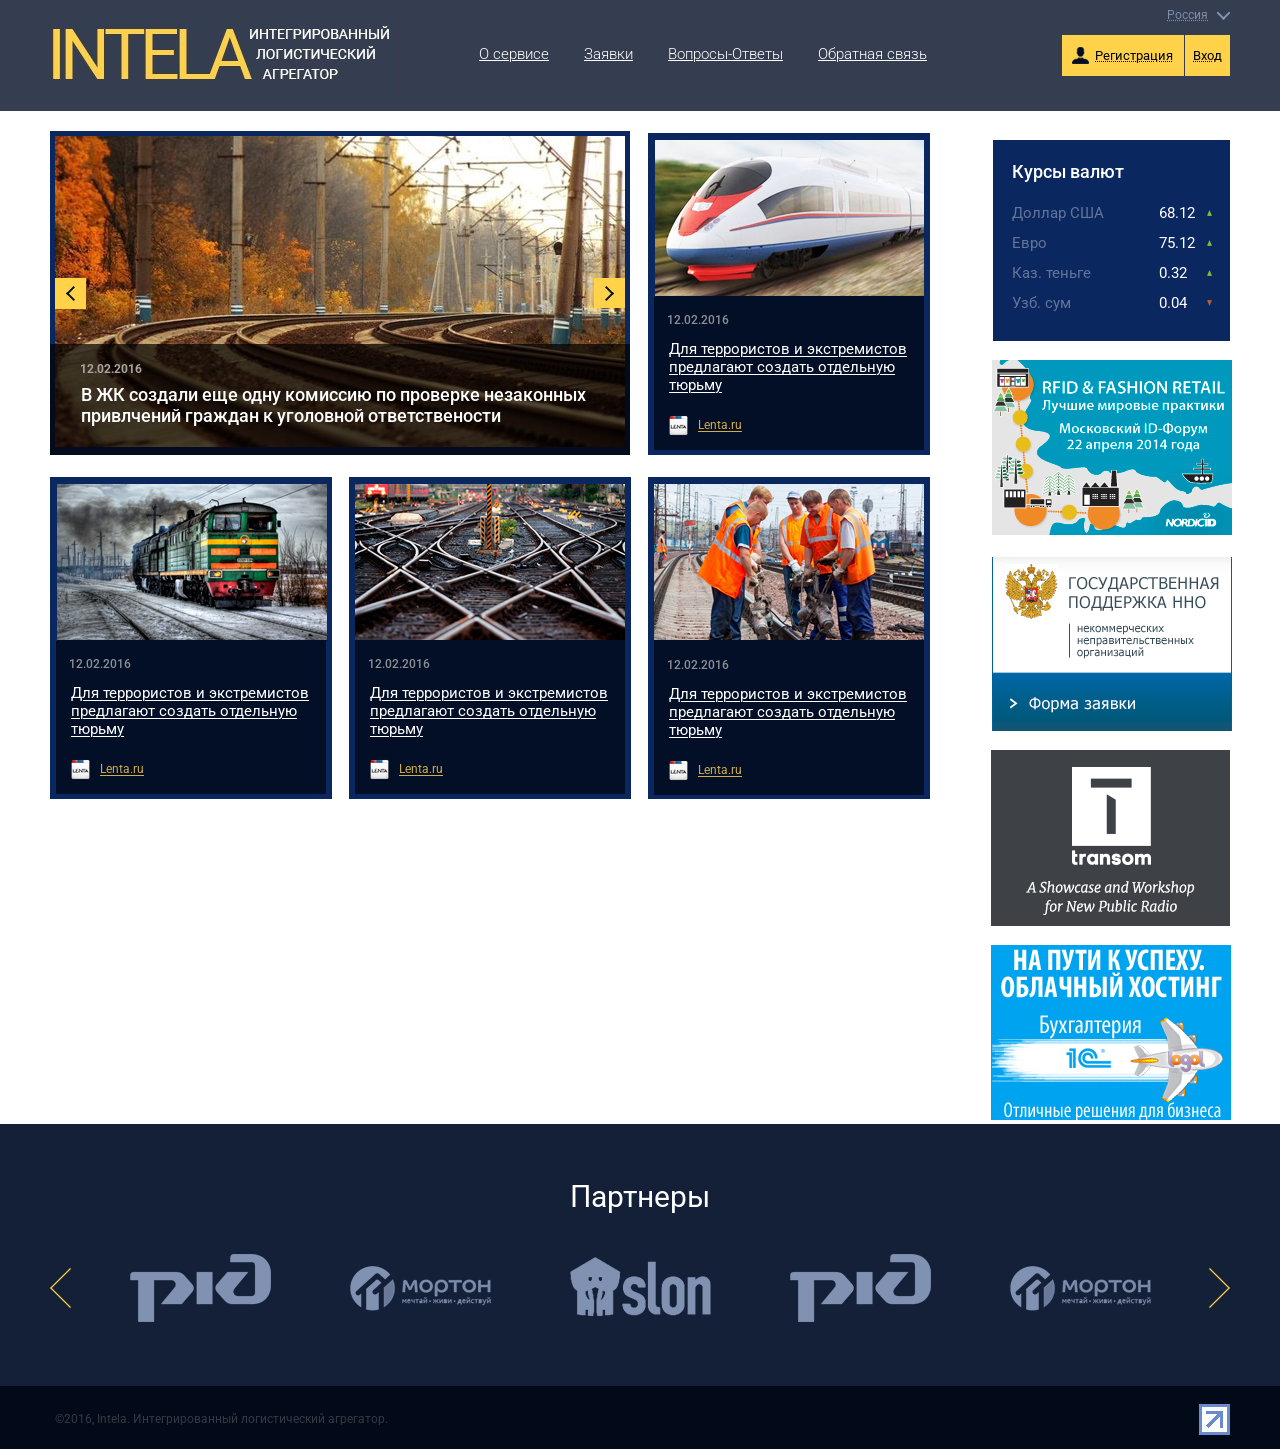
==== commit 1998fd44: "slider" ====
--- a/index.html
+++ b/index.html
@@ -84,13 +84,16 @@
                                 <div class="news-main__first-line">
                                     <div class="news-card-large">
                                         <div class="news-card-large__slider">
-                                            <a href="#">
+                                            <a href="#" class="prev-button">
                                                 <img src="./img/arrow2.png" class="news-card-large__arrow1but2">
                                             </a>
-                                            <a href="#">
+                                            <a href="#" class="next-button">
                                                 <img src="./img/arrow.png" class="news-card-large__arrow2but0">
                                             </a>
-                                            <img src="./img/news1.png">
+                                            <img src="./img/news1.png" class="slider-img">
+                                            <img src="./img/kot1.jpg" class="slider-img">
+                                            <img src="./img/kot2.png" class="slider-img">
+                                            <img src="./img/kot3.jpg" class="slider-img">
                                         </div>
                                         <div class="news-card-large__content">
                                             <div class="news-card-large__date">12.02.2016</div>
@@ -281,4 +284,5 @@
             </div>
         </div>
     </body>
+    <script src="swipper.js"></script>
 </html>
--- a/css/main.css
+++ b/css/main.css
@@ -564,4 +564,175 @@
     .partners {
         flex-direction: column;
     }
-}
+
+    .layout__partners{
+        display: none;
+    }
+
+    .news-main {
+        margin-bottom: 20px;
+    }
+
+    .news-main__first-line {
+        flex-wrap: wrap;
+        justify-content: center;
+    }
+
+    .news-main__second-line {
+        flex-wrap: wrap;
+        justify-content: space-around;
+    }
+    /*
+    .news-card-small1 {
+        width: 100%;
+        background-color: #030F27;
+        text-align: center;
+    }
+
+    .news-card-small__content1 {
+        margin: 0;
+        width: 100%;
+        height: auto;
+    }
+
+    .news-card-small__link1 {
+        width: 180px;
+        margin: auto;
+    }
+    */
+}
+
+@media only screen and (max-width: 780px) {
+    .wrapper {
+        width: 320px;
+    }
+
+    .layout__content {
+        width: 100%;
+    }
+
+    .layout__sidebar {
+        display: none;
+    }
+
+    .header__menu {
+        display: none;
+    }
+
+    .partners {
+        flex-direction: column;
+    }
+
+    .layout__partners{
+        display: none;
+    }
+
+    .news-main {
+        margin-bottom: 20px;
+    }
+
+    .news-main__first-line {
+        flex-wrap: wrap;
+        justify-content: center;
+    }
+
+    .news-main__second-line {
+        flex-direction: column;
+        justify-content: space-around;
+        margin-left: 9px;
+    }
+    /*
+    .news-card-small {
+        width: 100%;
+        background-color: #030F27;
+        text-align: center;
+    }
+
+    .news-card-small__content {
+        margin: 0;
+        width: 100%;
+        height: auto;
+    }
+
+    .news-card-small__link {
+        width: 180px;
+        margin: auto;
+    }
+    */
+    .header{
+        padding-right: 290px;
+    }
+}
+
+@media only screen and (max-width: 450px) {
+    .wrapper {
+        width: 320px;
+    }
+
+    .layout__content {
+        width: 100%;
+    }
+
+    .layout__sidebar {
+        display: none;
+    }
+
+    .header__menu {
+        display: none;
+    }
+
+    .partners {
+        flex-direction: column;
+    }
+
+    .layout__partners{
+        display: none;
+    }
+
+    .news-main {
+        margin-bottom: 20px;
+    }
+
+    .news-main__first-line {
+        flex-wrap: wrap;
+        justify-content: center;
+    }
+
+    .news-main__second-line {
+        flex-direction: column;
+        justify-content: space-around;
+    }
+    /*
+    .news-card-small {
+        width: 100%;
+        background-color: #030F27;
+        text-align: center;
+    }
+
+    .news-card-small__content {
+        margin: 0;
+        width: 100%;
+        height: auto;
+    }
+
+    .news-card-small__link {
+        width: 180px;
+        margin: auto;
+    }
+    */
+    .header{
+        padding-right: 290px;
+    }
+
+    .news-card-large{
+        display: none;
+    }
+
+    .header__right{
+        display: none;
+    }
+
+    .header__logo{
+        margin-left: 27px;
+    }
+}
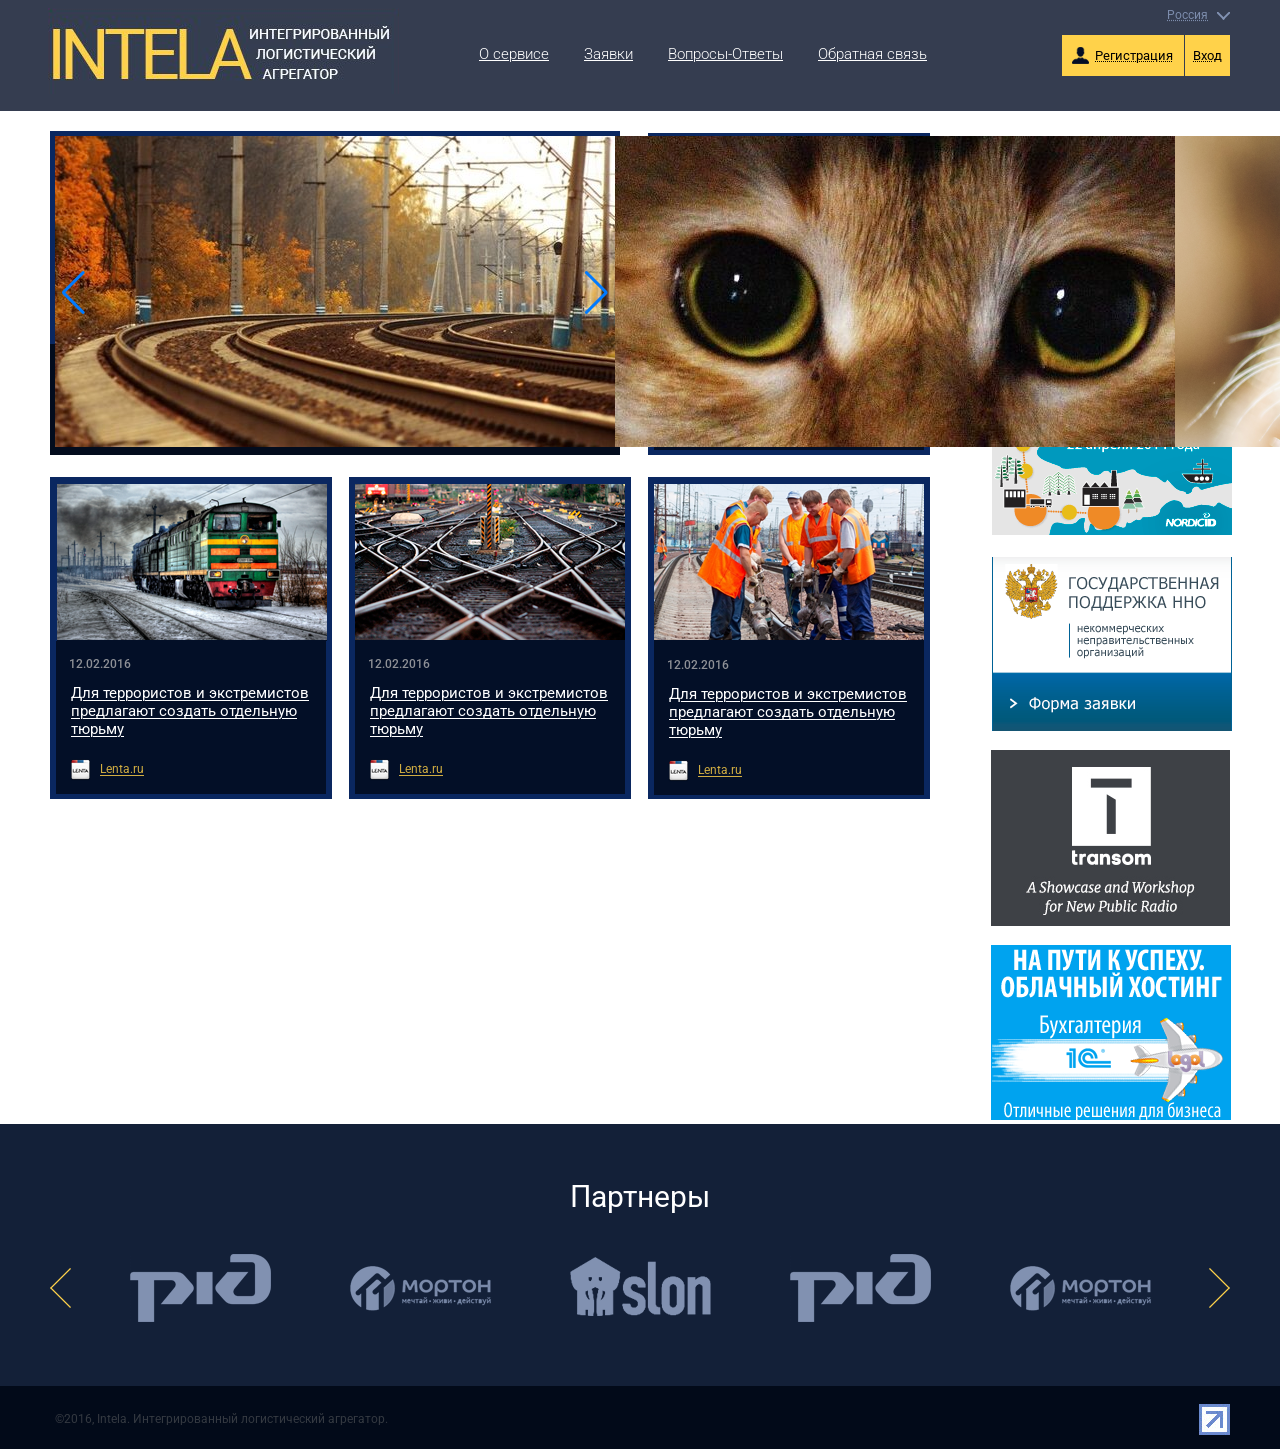
==== commit f1761255: "strange swiper" ====
--- a/index.html
+++ b/index.html
@@ -6,6 +6,10 @@
         <title>Intela - главная</title>
         <link href="https://fonts.googleapis.com/css2?family=Roboto:ital,wght@0,100;0,300;0,400;0,500;0,700;0,900;1,100;1,300;1,400;1,500;1,700;1,900&display=swap" rel="stylesheet">
         <link rel="stylesheet" href="./css/main.css">
+        <link rel="stylesheet"
+          href="https://cdn.jsdelivr.net/npm/swiper@11/swiper-bundle.min.css"
+        />
+
     </head>
     <body>
         <div class="page">
@@ -84,16 +88,13 @@
                                 <div class="news-main__first-line">
                                     <div class="news-card-large">
                                         <div class="news-card-large__slider">
-                                            <a href="#" class="prev-button">
-                                                <img src="./img/arrow2.png" class="news-card-large__arrow1but2">
-                                            </a>
-                                            <a href="#" class="next-button">
-                                                <img src="./img/arrow.png" class="news-card-large__arrow2but0">
-                                            </a>
-                                            <img src="./img/news1.png" class="slider-img">
-                                            <img src="./img/kot1.jpg" class="slider-img">
-                                            <img src="./img/kot2.png" class="slider-img">
-                                            <img src="./img/kot3.jpg" class="slider-img">
+                                            <div class="swiper-wrapper">
+                                                <div class="swiper-slide"><img src="img/news1.png"></div>
+                                                <div class="swiper-slide"><img src="img/kot1.jpg"></div>
+                                                <div class="swiper-slide"><img src="img/kot2.png"></div>
+                                            </div>
+                                            <div class="swiper-button-prev"></div>
+                                            <div class="swiper-button-next"></div>
                                         </div>
                                         <div class="news-card-large__content">
                                             <div class="news-card-large__date">12.02.2016</div>
@@ -104,7 +105,6 @@
                                             </div>
                                         </div>
                                     </div>
-
                                     <div class="news-card-small">
                                         <div class=news-card-small__container>
                                             <div class=news-card-small__container>
@@ -284,5 +284,6 @@
             </div>
         </div>
     </body>
-    <script src="swipper.js"></script>
+    <script src="https://cdn.jsdelivr.net/npm/swiper@11/swiper-bundle.min.js"></script>
+    <script src="swiper.js"></script>
 </html>
--- a/css/main.css
+++ b/css/main.css
@@ -15,6 +15,8 @@
 body {
     margin: 0;
     height: 100%;
+    min-width: 0;
+    z-index: 50;
 }
 
 body {
@@ -34,6 +36,7 @@
     display: flex;
     justify-content: space-between;
     padding: 0 10px;
+    min-width: 0;
 }
 
 .page {
@@ -50,6 +53,7 @@
     display: flex;
     justify-content: space-between;
     padding-top: 20px;
+    min-width: 0;
 }
 
 .layout__content {
@@ -266,6 +270,7 @@
 .news-card-large {
     position: relative;
     background: #0A2760;
+    min-width: 0;
 }
 
 .news-card-large__content {
@@ -298,6 +303,8 @@
 
 .news-card-large__slider {
     padding: 5px;
+    width: 570px;
+    height: 311px;
 }
 
 .news-card-large__text {
@@ -451,6 +458,7 @@
     display: flex;
     justify-content: space-between;
     margin-bottom: 20px;
+    min-width: 0;
 }
 
 .news-main__second-line {
@@ -735,4 +743,8 @@
     .header__logo{
         margin-left: 27px;
     }
+}
+
+.swiper-slide{
+    z-index: 10;
 }
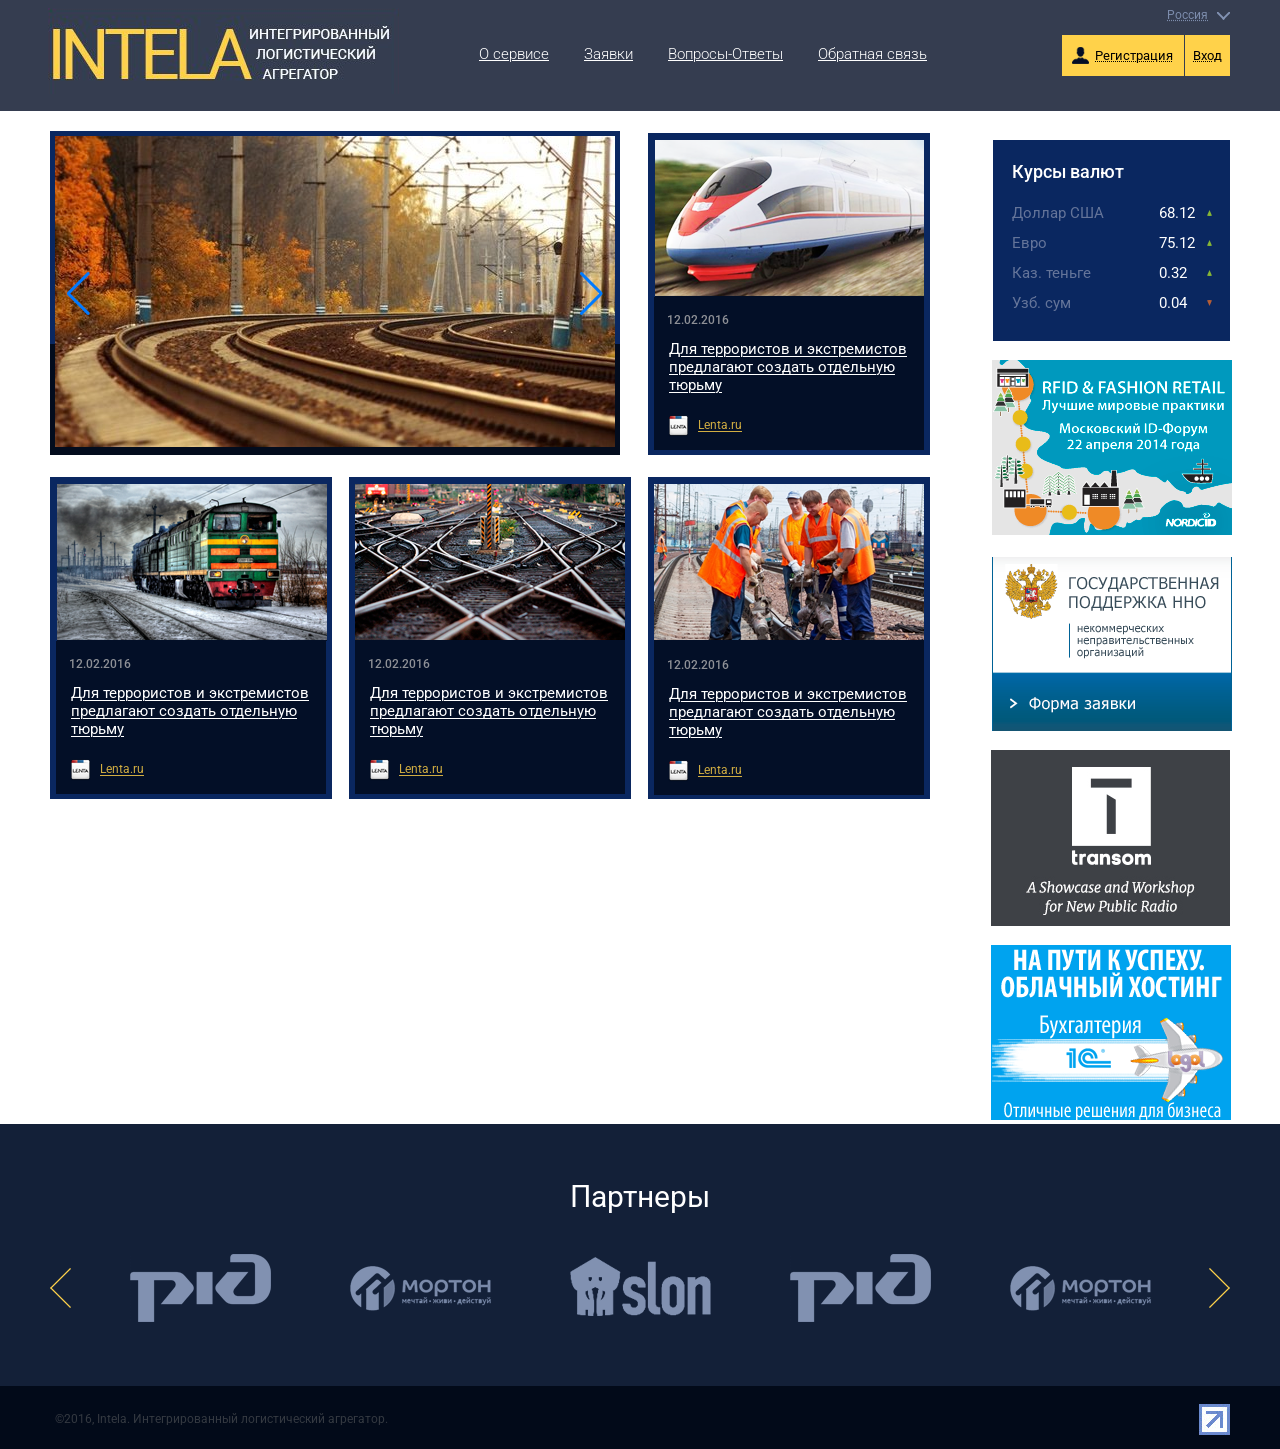
==== commit 35b9768c: "seiper fixes" ====
--- a/index.html
+++ b/index.html
@@ -6,10 +6,7 @@
         <title>Intela - главная</title>
         <link href="https://fonts.googleapis.com/css2?family=Roboto:ital,wght@0,100;0,300;0,400;0,500;0,700;0,900;1,100;1,300;1,400;1,500;1,700;1,900&display=swap" rel="stylesheet">
         <link rel="stylesheet" href="./css/main.css">
-        <link rel="stylesheet"
-          href="https://cdn.jsdelivr.net/npm/swiper@11/swiper-bundle.min.css"
-        />
-
+        <link rel="stylesheet" href="vendor/swiper/swiper-bundle.min.css">
     </head>
     <body>
         <div class="page">
@@ -88,13 +85,15 @@
                                 <div class="news-main__first-line">
                                     <div class="news-card-large">
                                         <div class="news-card-large__slider">
-                                            <div class="swiper-wrapper">
-                                                <div class="swiper-slide"><img src="img/news1.png"></div>
-                                                <div class="swiper-slide"><img src="img/kot1.jpg"></div>
-                                                <div class="swiper-slide"><img src="img/kot2.png"></div>
-                                            </div>
-                                            <div class="swiper-button-prev"></div>
-                                            <div class="swiper-button-next"></div>
+                                            <div class="swiper js-news-main-slider">
+                                                <div class="swiper-wrapper">
+                                                    <div class="swiper-slide"><img src="img/news1.png"></div>
+                                                    <div class="swiper-slide"><img src="img/kot1.jpg"></div>
+                                                    <div class="swiper-slide"><img src="img/kot2.png"></div>
+                                                </div>
+                                                <div class="swiper-button-prev"></div>
+                                                <div class="swiper-button-next"></div>
+                                            </div>
                                         </div>
                                         <div class="news-card-large__content">
                                             <div class="news-card-large__date">12.02.2016</div>
@@ -284,6 +283,6 @@
             </div>
         </div>
     </body>
-    <script src="https://cdn.jsdelivr.net/npm/swiper@11/swiper-bundle.min.js"></script>
-    <script src="swiper.js"></script>
+    <script src="vendor/swiper/swiper-bundle.min.js"></script>
+    <script src="js/main.js"></script>
 </html>
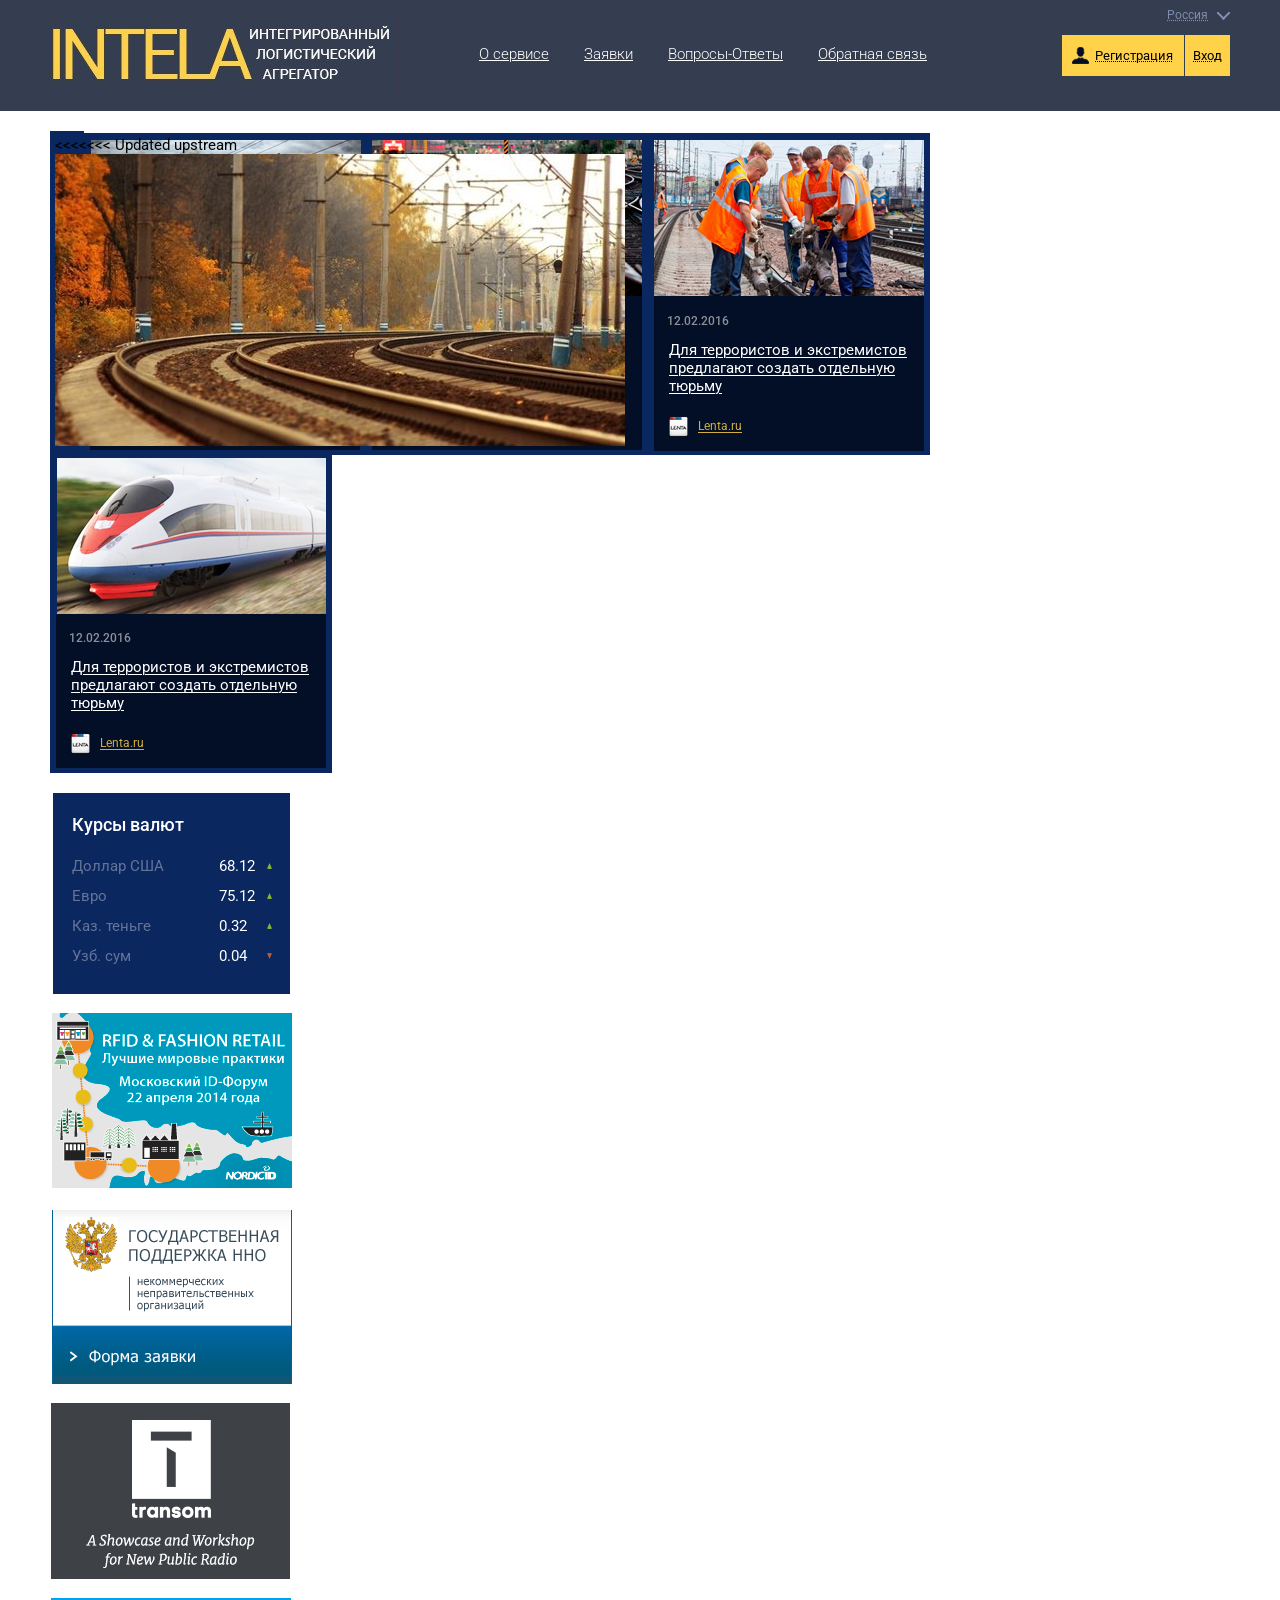
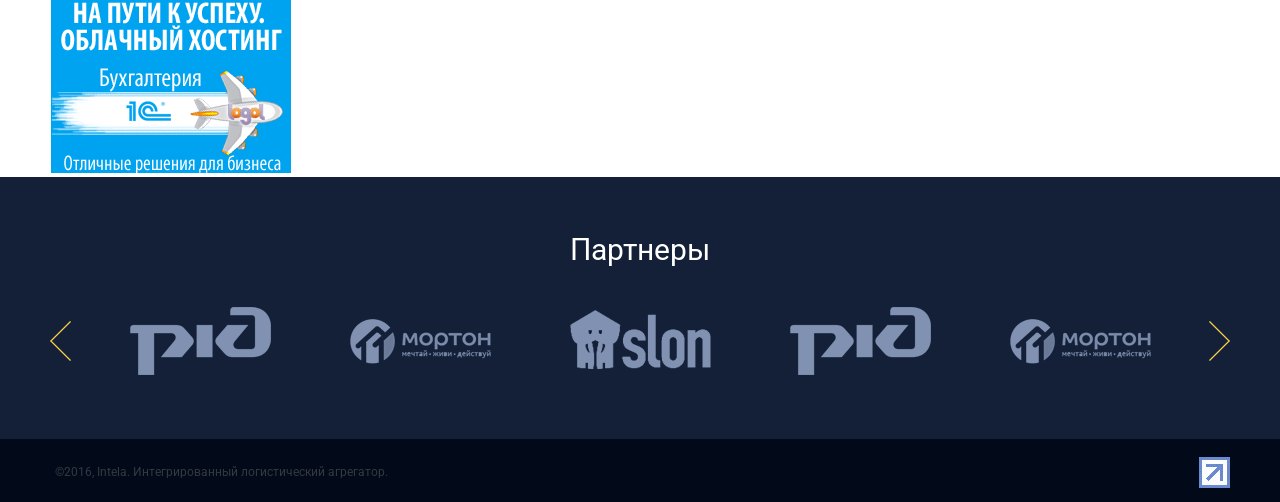
==== commit 9b8bfec5: "baza" ====
--- a/index.html
+++ b/index.html
@@ -85,6 +85,7 @@
                                 <div class="news-main__first-line">
                                     <div class="news-card-large">
                                         <div class="news-card-large__slider">
+<<<<<<< Updated upstream
                                             <div class="swiper js-news-main-slider">
                                                 <div class="swiper-wrapper">
                                                     <div class="swiper-slide"><img src="img/news1.png"></div>
@@ -93,14 +94,21 @@
                                                 </div>
                                                 <div class="swiper-button-prev"></div>
                                                 <div class="swiper-button-next"></div>
-                                            </div>
-                                        </div>
-                                        <div class="news-card-large__content">
-                                            <div class="news-card-large__date">12.02.2016</div>
-                                            <div class="news-card-large__text">
-                                                <a href="#" class="news-card-large__textlink">
-                                                    В ЖК создали еще одну комиссию по проверке незаконных привлчений граждан к уголовной ответствености
-                                                </a>
+=======
+                                            <div class="swiper-wrapper cont">
+                                                <div class="swiper-slide"><img src="img/news1.png">
+                                                    <div class="news-card-large__content">
+                                                        <div class="news-card-large__date">12.02.2016</div>
+                                                        <div class="news-card-large__text">
+                                                            <a href="#" class="news-card-large__textlink">
+                                                                В ЖК создали еще одну комиссию по проверке незаконных привлчений граждан к уголовной ответствености
+                                                            </a>
+                                                        </div>
+                                                    </div>
+                                                </div>
+                                                <div class="swiper-slide"><img src="img/kot1.jpg"></div>
+                                                <div class="swiper-slide"><img src="img/kot2.png"></div>
+>>>>>>> Stashed changes
                                             </div>
                                         </div>
                                     </div>
--- a/css/main.css
+++ b/css/main.css
@@ -284,6 +284,7 @@
     font-weight: 400;
     font-style: normal;
     padding-top: 18px;
+    z-index: 1;
 }
 
 .news-card-large__textlink,
@@ -302,9 +303,10 @@
 }
 
 .news-card-large__slider {
-    padding: 5px;
+    margin: 5px;
     width: 570px;
-    height: 311px;
+    height: 310px;
+    overflow: hidden;
 }
 
 .news-card-large__text {
@@ -745,6 +747,3 @@
     }
 }
 
-.swiper-slide{
-    z-index: 10;
-}
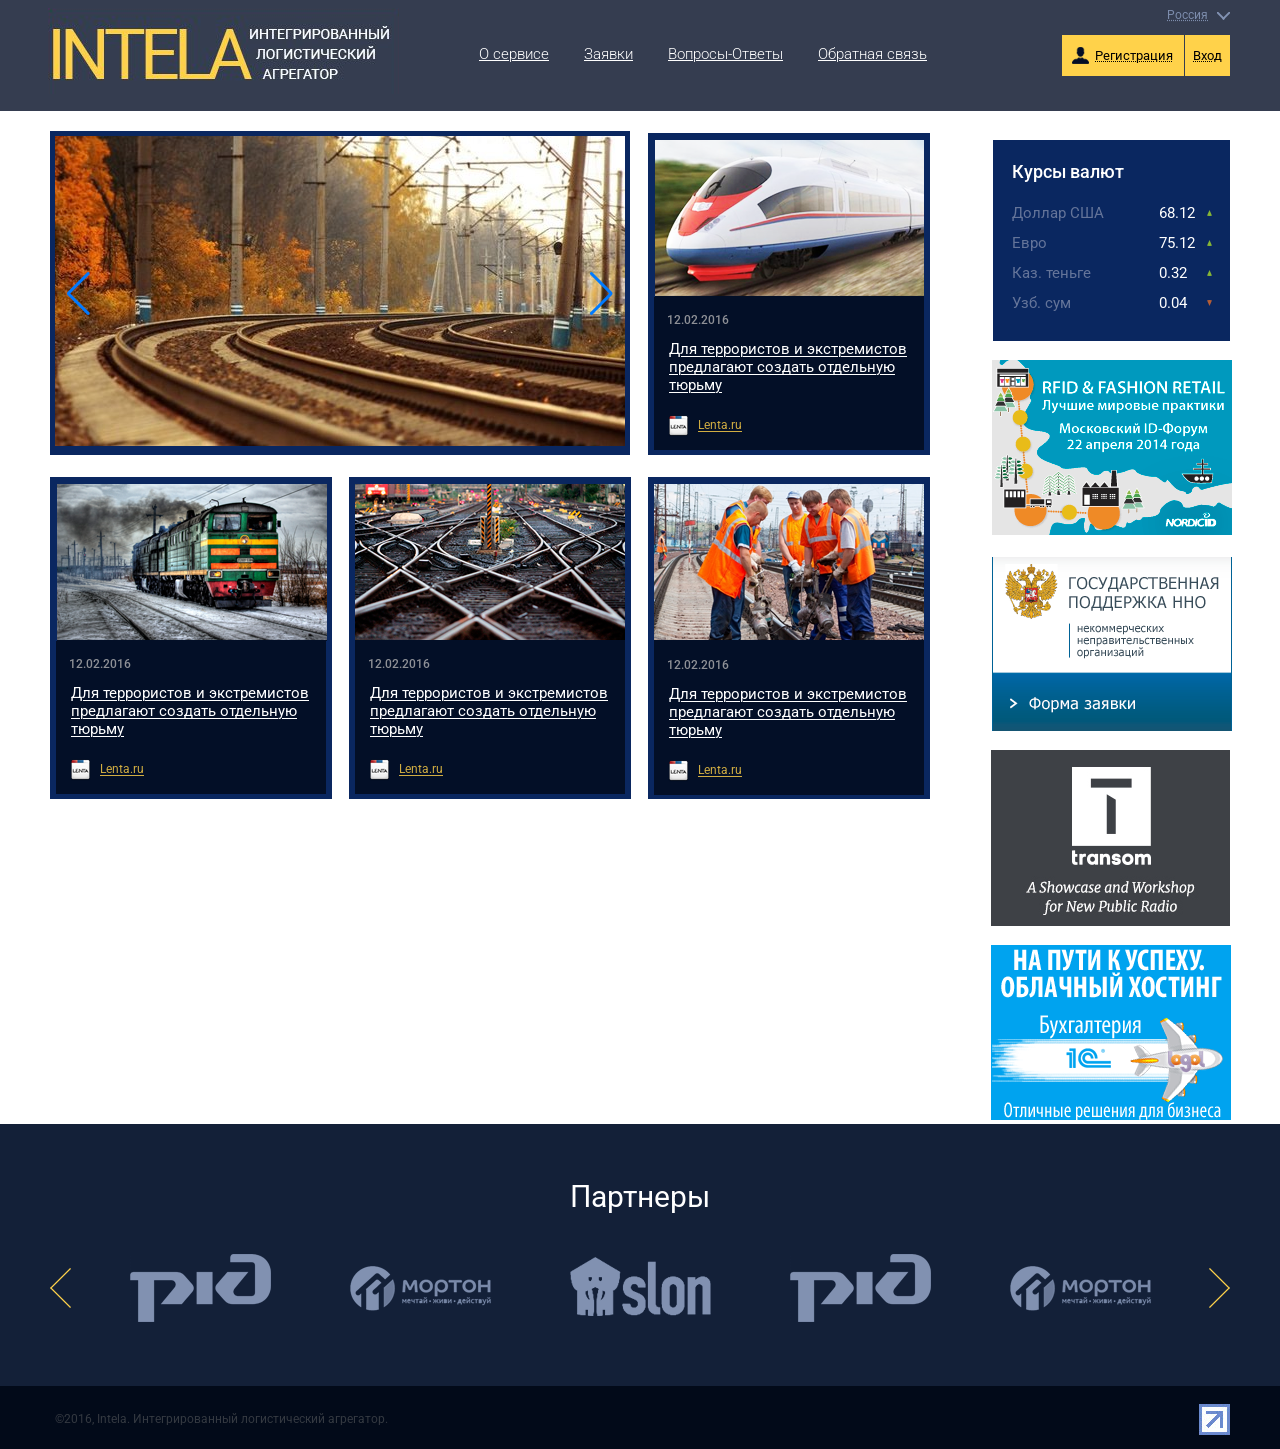
==== commit 844850ef: "style fixes" ====
--- a/index.html
+++ b/index.html
@@ -85,7 +85,6 @@
                                 <div class="news-main__first-line">
                                     <div class="news-card-large">
                                         <div class="news-card-large__slider">
-<<<<<<< Updated upstream
                                             <div class="swiper js-news-main-slider">
                                                 <div class="swiper-wrapper">
                                                     <div class="swiper-slide"><img src="img/news1.png"></div>
@@ -94,21 +93,6 @@
                                                 </div>
                                                 <div class="swiper-button-prev"></div>
                                                 <div class="swiper-button-next"></div>
-=======
-                                            <div class="swiper-wrapper cont">
-                                                <div class="swiper-slide"><img src="img/news1.png">
-                                                    <div class="news-card-large__content">
-                                                        <div class="news-card-large__date">12.02.2016</div>
-                                                        <div class="news-card-large__text">
-                                                            <a href="#" class="news-card-large__textlink">
-                                                                В ЖК создали еще одну комиссию по проверке незаконных привлчений граждан к уголовной ответствености
-                                                            </a>
-                                                        </div>
-                                                    </div>
-                                                </div>
-                                                <div class="swiper-slide"><img src="img/kot1.jpg"></div>
-                                                <div class="swiper-slide"><img src="img/kot2.png"></div>
->>>>>>> Stashed changes
                                             </div>
                                         </div>
                                     </div>
--- a/css/main.css
+++ b/css/main.css
@@ -672,6 +672,12 @@
     .header{
         padding-right: 290px;
     }
+
+    
+    .news-card-large{
+        display: none;
+    }
+
 }
 
 @media only screen and (max-width: 450px) {
@@ -734,10 +740,6 @@
         padding-right: 290px;
     }
 
-    .news-card-large{
-        display: none;
-    }
-
     .header__right{
         display: none;
     }
